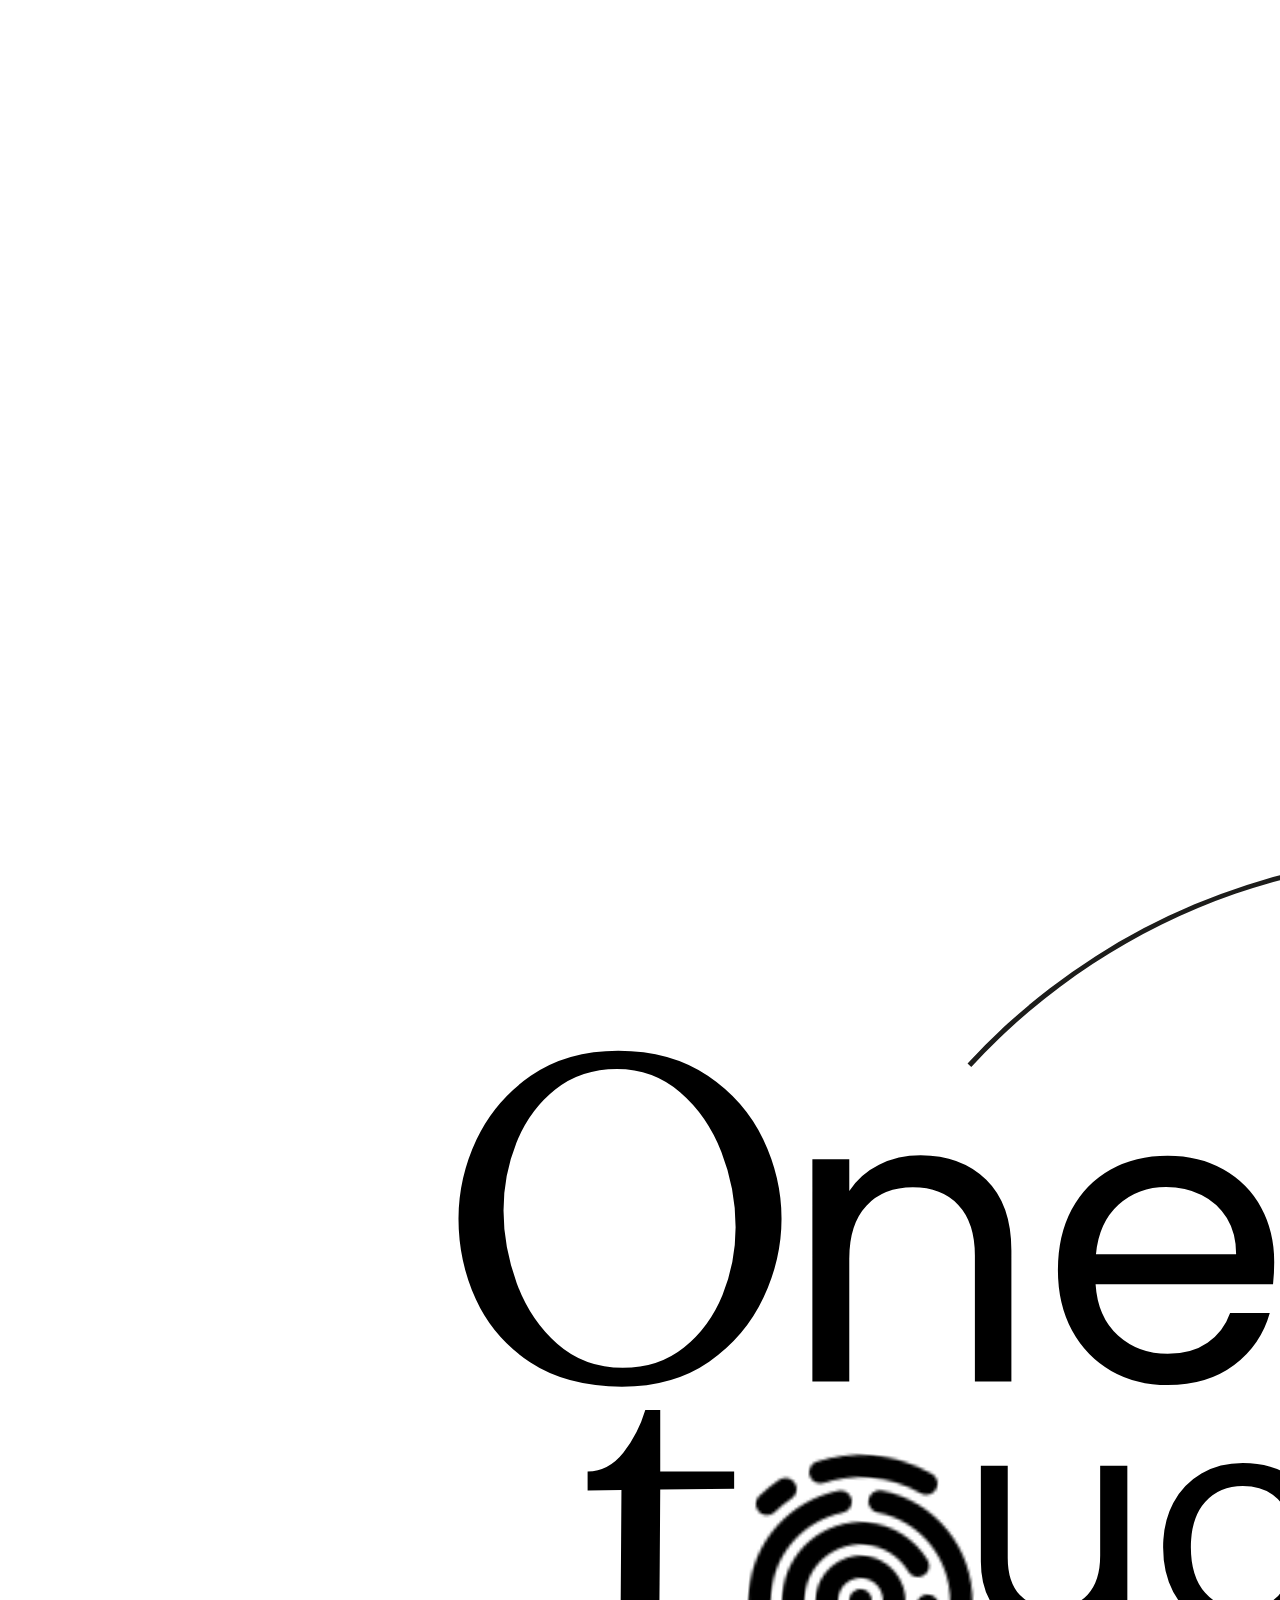
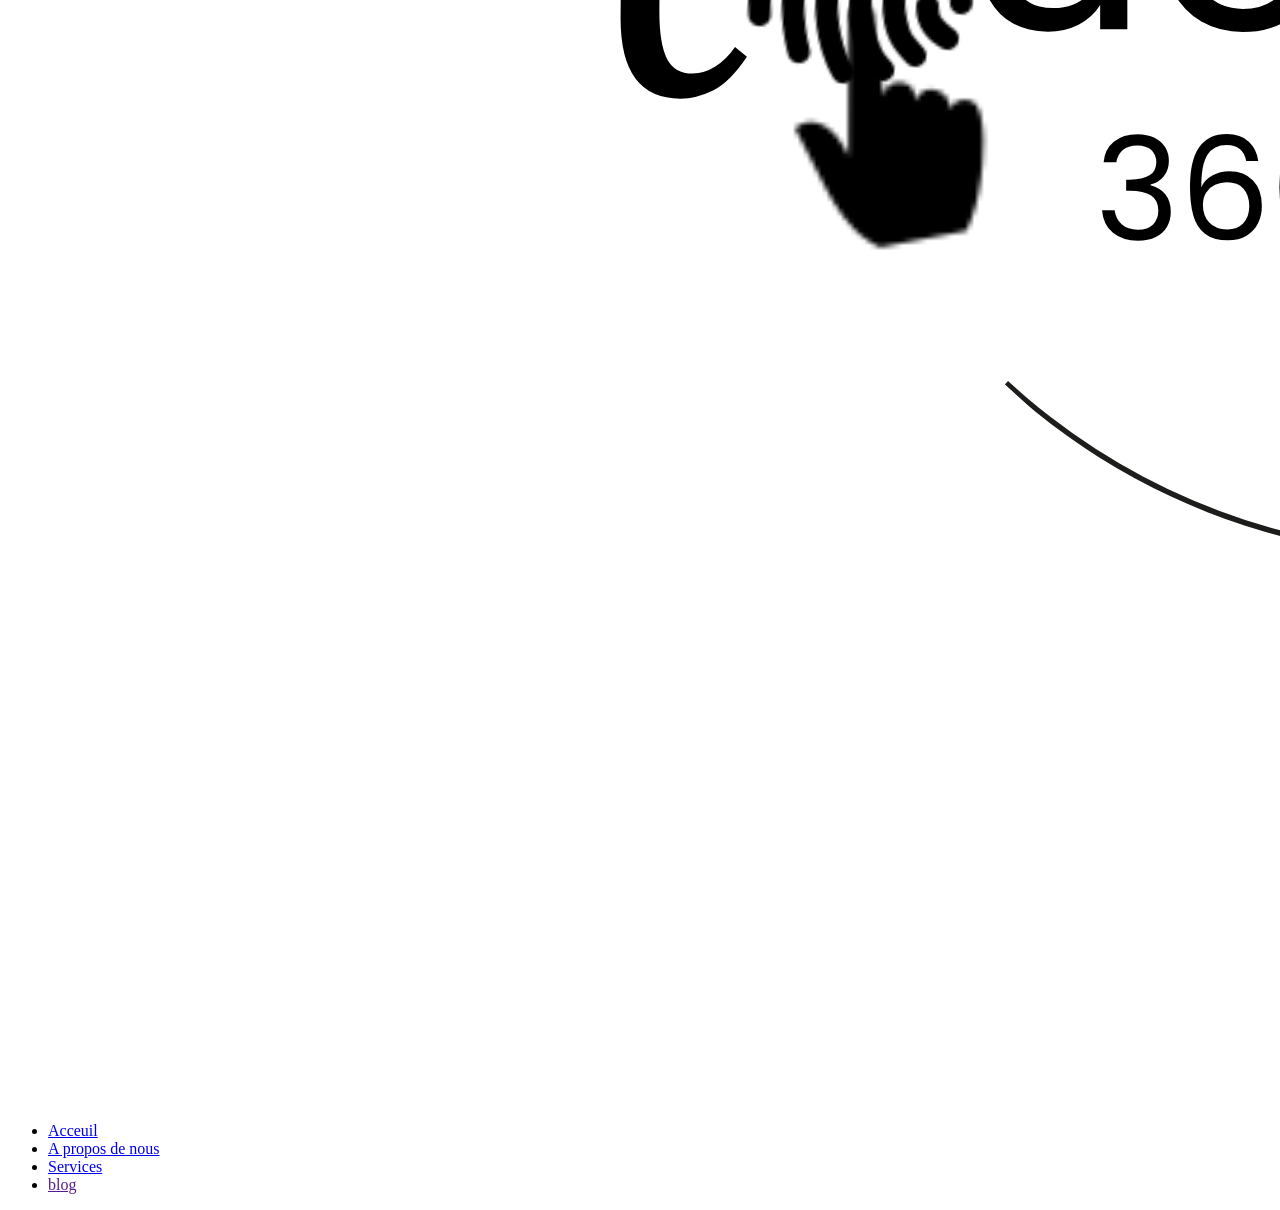
==== index.html @ 6ee5332b "Initialisation du projet" ====
<!DOCTYPE html>
<html lang="en">
<head>
    <meta charset="UTF-8">
    <meta name="viewport" content="width=device-width, initial-scale=1.0">
    <title>One Touche 360 <sup>o</sup></title>
</head>
<body>
    <Header>
        <!-- Logo du site -->
       <div class="logo__div">
            <img src="./images/logoBlack.png" alt="logo du site">
       </div>

       <!-- Liens rapide sur les sections de la même pages -->
        <ul class="lists_items">
             <li class="item">
                <a href="index.html">Acceuil</a>
            </li>
            <li class="item">
                <a href="#aboutUs">A propos de nous</a>
            </li>
            <li class="item">
                <a href="#services">Services</a>
            </li>
            <li class="item">
                <a href="">blog</a>
            </li>
        </ul>
    </Header>
    
</body>
</html>
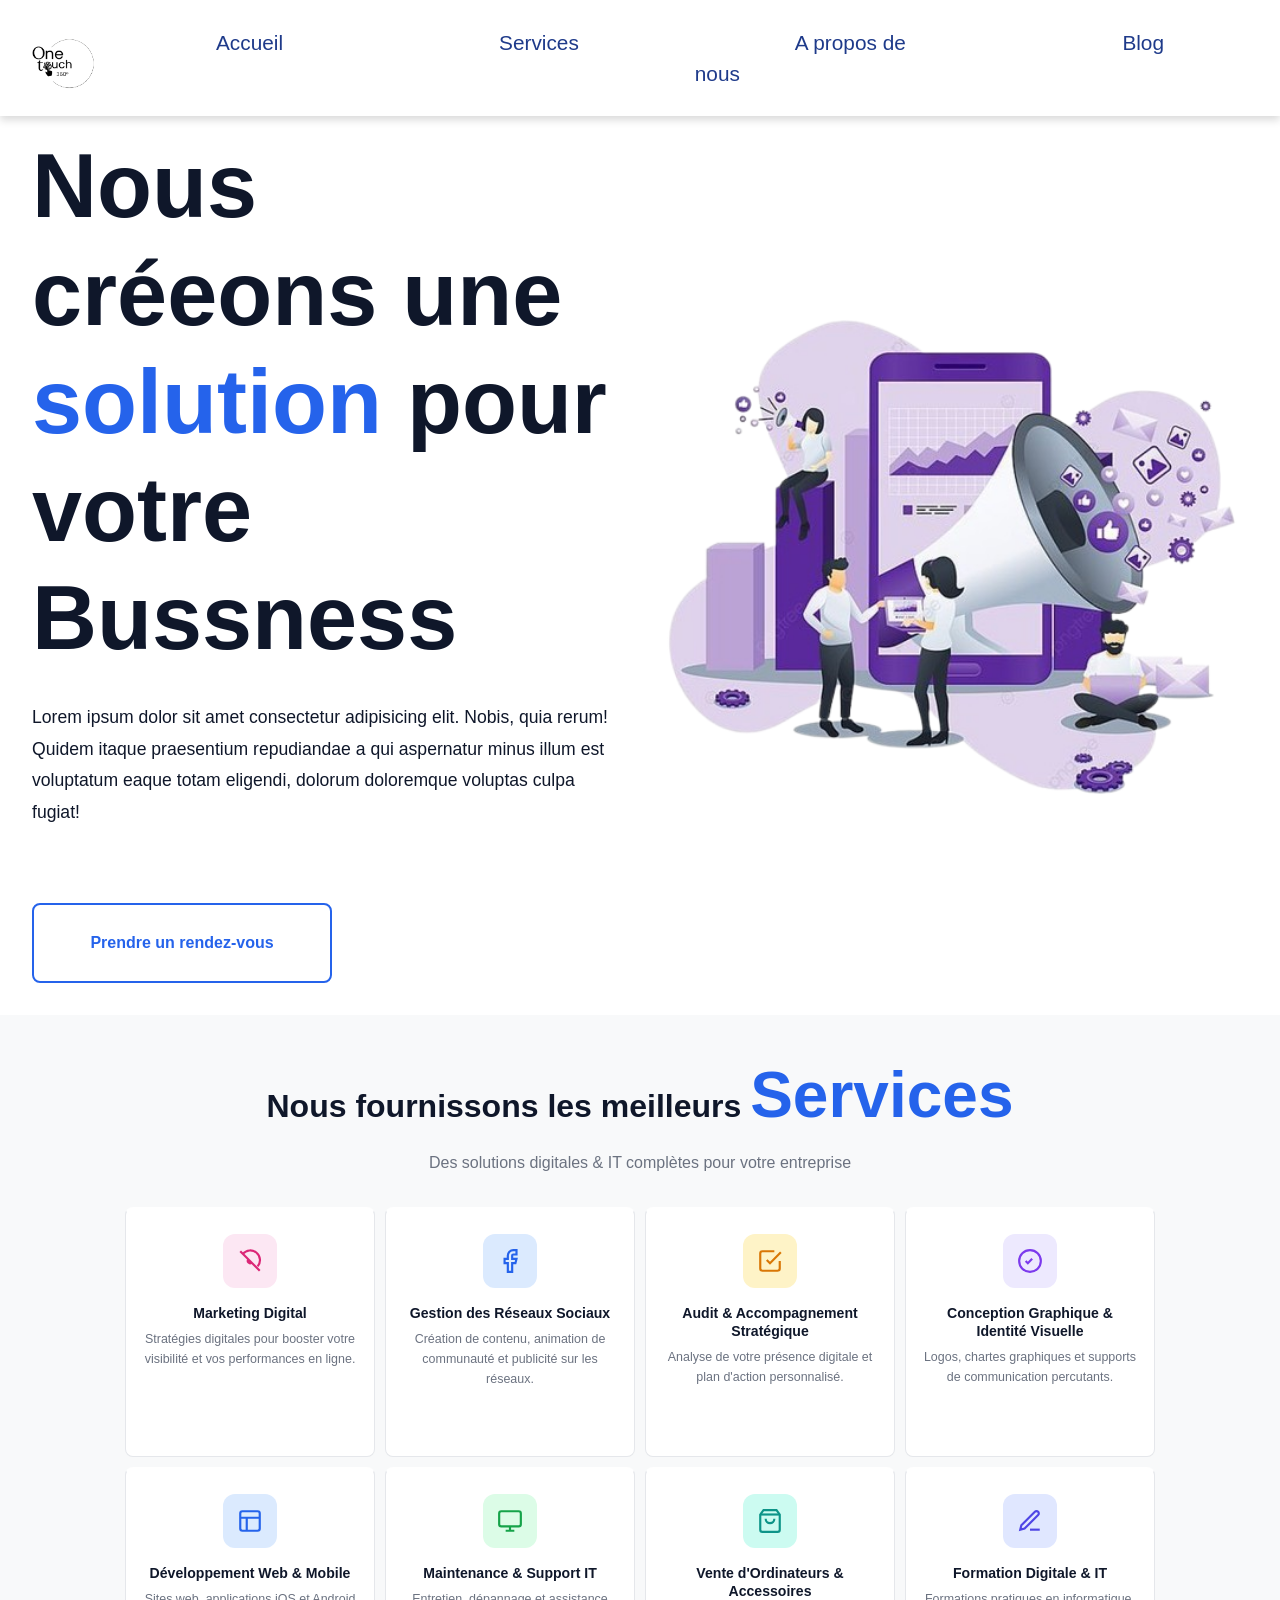
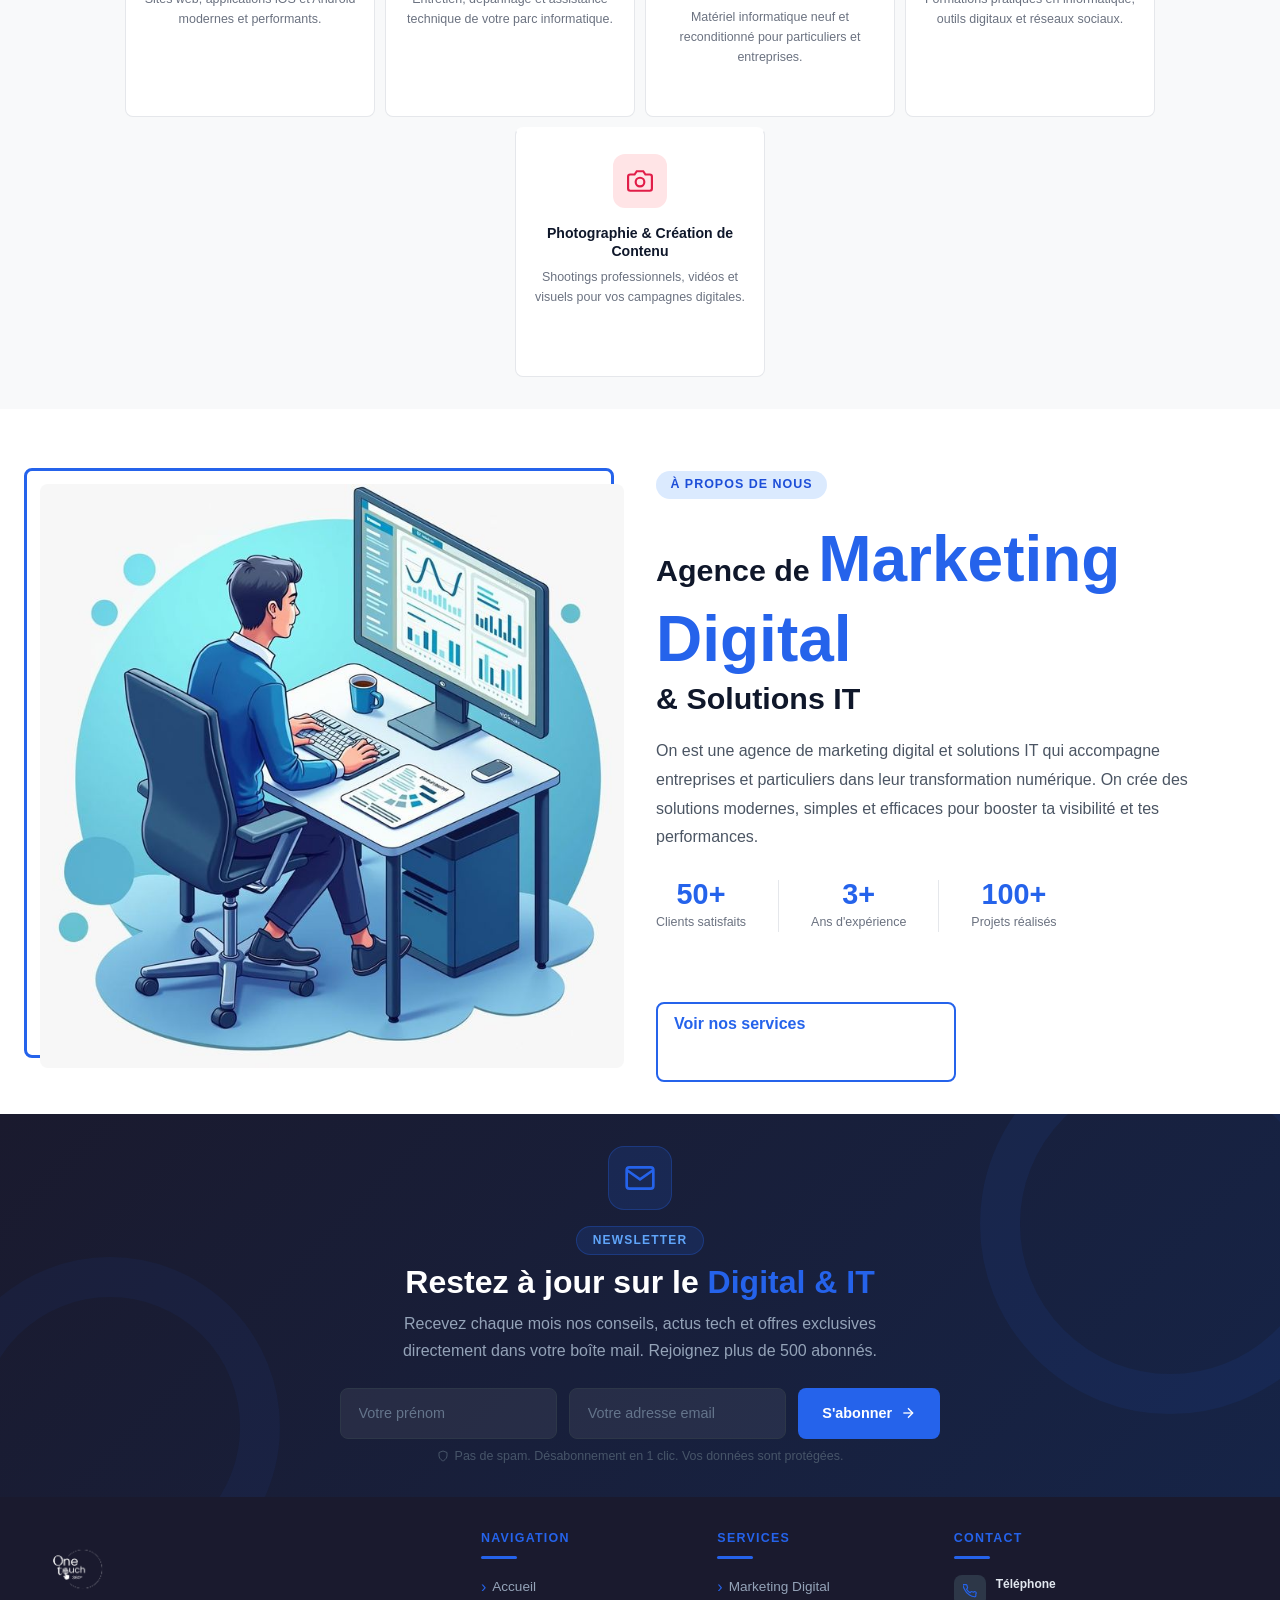
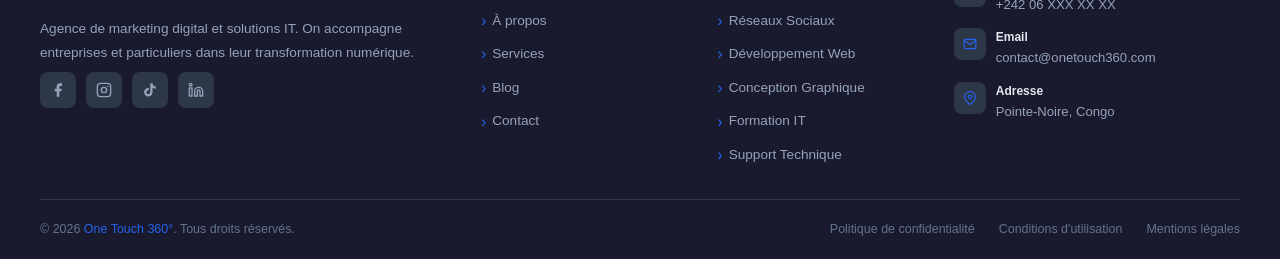
==== commit 2a06a35d: "ajout de nouvelle page" ====
--- a/index.html
+++ b/index.html
@@ -4,30 +4,369 @@
     <meta charset="UTF-8">
     <meta name="viewport" content="width=device-width, initial-scale=1.0">
     <title>One Touche 360 <sup>o</sup></title>
+    <!-- Favicon — logo sur l'onglet -->
+    <link rel="icon" type="image/png" href="./images/logoWhite.png">
+    <!-- Lien vers le CSS -->
+    <link rel="stylesheet" href="./css/styles.css">
 </head>
 <body>
-    <Header>
-        <!-- Logo du site -->
-       <div class="logo__div">
+    <!-- HEADER -->
+    <header class="header">
+        <!-- Logo -->
+        <div class="logo__div">
             <img src="./images/logoBlack.png" alt="logo du site">
-       </div>
-
-       <!-- Liens rapide sur les sections de la même pages -->
-        <ul class="lists_items">
-             <li class="item">
-                <a href="index.html">Acceuil</a>
-            </li>
-            <li class="item">
-                <a href="#aboutUs">A propos de nous</a>
-            </li>
-            <li class="item">
-                <a href="#services">Services</a>
-            </li>
-            <li class="item">
-                <a href="">blog</a>
-            </li>
+        </div>
+
+        <!-- Menu -->
+        <nav class="nav">
+            <ul class="lists_items">
+            <li class="item"><a href="./index.html" class="active">Accueil</a></li>
+            <li class="item"><a href="#services">Services</a></li>
+             <li class="item"><a href="#aboutUs">A propos de nous</a></li>
+            <li class="item"><a href="./pages/blog.html">Blog</a></li>
+            </ul>
+        </nav>
+
+        <!-- Burger -->
+        <div class="burger" id="burger">
+            <span></span>
+            <span></span>
+            <span></span>
+        </div>
+    </header>
+    <!-- MAIN -->
+    <main>
+        <!-- BANIERE SECTION -->
+        <section class="banier" id="index">
+            <div class="first_section">
+                <!-- left div -->
+                 <div class="left__div__text">
+                    <H1 class="title">Nous créeons une <span class="color">solution</span>
+                        pour votre Bussness
+                    </H1>
+                    <p class="first_para">
+                        Lorem ipsum dolor sit amet consectetur adipisicing elit. Nobis, quia rerum! Quidem itaque praesentium repudiandae a qui aspernatur minus illum est voluptatum eaque totam eligendi, dolorum doloremque voluptas culpa fugiat!
+                    </p>
+
+                    <!-- CTA -->
+                     <button class="ctaBtn">
+                        Prendre un rendez-vous
+                     </button>
+                 </div>
+            </div>
+            <!-- Right div -->
+             <div class="right__div">
+                <img src="./images/5-removebg-preview.png" alt="">
+             </div>
+        </section>
+
+        <!-- SERVICES SECTION -->
+         <section class="services_section" id="services">
+            <h2 class="services__title">Nous fournissons les meilleurs <span class="color">Services</span></h2>
+            <p class="services__subtitle">Des solutions digitales & IT complètes pour votre entreprise</p>
+
+            <div class="services">
+                <div class="grid__services">
+                    <div class="service__card">
+                        <div class="service__icon icon--pink">
+                            <svg width="26" height="26" viewBox="0 0 24 24" fill="none" stroke="#db2777" stroke-width="2"><path d="M3 3l18 18M10.5 10.677a2 2 0 002.823 2.823M19.07 17A8 8 0 105.42 5.42"/></svg>
+                        </div>
+                        <h3>Marketing Digital</h3>
+                        <p>Stratégies digitales pour booster votre visibilité et vos performances en ligne.</p>
+                    </div>
+
+                    <div class="service__card">
+                        <div class="service__icon icon--blue">
+                            <svg width="26" height="26" viewBox="0 0 24 24" fill="none" stroke="#2563eb" stroke-width="2"><path d="M18 2h-3a5 5 0 00-5 5v3H7v4h3v8h4v-8h3l1-4h-4V7a1 1 0 011-1h3z"/></svg>
+                        </div>
+                        <h3>Gestion des Réseaux Sociaux</h3>
+                        <p>Création de contenu, animation de communauté et publicité sur les réseaux.</p>
+                    </div>
+
+                    <div class="service__card">
+                        <div class="service__icon icon--amber">
+                            <svg width="26" height="26" viewBox="0 0 24 24" fill="none" stroke="#d97706" stroke-width="2"><path d="M9 11l3 3L22 4"/><path d="M21 12v7a2 2 0 01-2 2H5a2 2 0 01-2-2V5a2 2 0 012-2h11"/></svg>
+                        </div>
+                        <h3>Audit & Accompagnement Stratégique</h3>
+                        <p>Analyse de votre présence digitale et plan d'action personnalisé.</p>
+                    </div>
+
+                    <div class="service__card">
+                        <div class="service__icon icon--purple">
+                            <svg width="26" height="26" viewBox="0 0 24 24" fill="none" stroke="#7c3aed" stroke-width="2"><circle cx="12" cy="12" r="10"/><path d="M8 12l2 2 4-4"/></svg>
+                        </div>
+                        <h3>Conception Graphique & Identité Visuelle</h3>
+                        <p>Logos, chartes graphiques et supports de communication percutants.</p>
+                    </div>
+
+                    <div class="service__card">
+                        <div class="service__icon icon--blue">
+                            <svg width="26" height="26" viewBox="0 0 24 24" fill="none" stroke="#2563eb" stroke-width="2"><rect x="3" y="3" width="18" height="18" rx="2"/><path d="M3 9h18M9 21V9"/></svg>
+                        </div>
+                        <h3>Développement Web & Mobile</h3>
+                        <p>Sites web, applications iOS et Android modernes et performants.</p>
+                    </div>
+
+                    <div class="service__card">
+                        <div class="service__icon icon--green">
+                            <svg width="26" height="26" viewBox="0 0 24 24" fill="none" stroke="#16a34a" stroke-width="2"><rect x="2" y="3" width="20" height="14" rx="2"/><path d="M8 21h8M12 17v4"/></svg>
+                        </div>
+                        <h3>Maintenance & Support IT</h3>
+                        <p>Entretien, dépannage et assistance technique de votre parc informatique.</p>
+                    </div>
+
+                    <div class="service__card">
+                        <div class="service__icon icon--teal">
+                            <svg width="26" height="26" viewBox="0 0 24 24" fill="none" stroke="#0d9488" stroke-width="2"><path d="M6 2L3 6v14a2 2 0 002 2h14a2 2 0 002-2V6l-3-4z"/><line x1="3" y1="6" x2="21" y2="6"/><path d="M16 10a4 4 0 01-8 0"/></svg>
+                        </div>
+                        <h3>Vente d'Ordinateurs & Accessoires</h3>
+                        <p>Matériel informatique neuf et reconditionné pour particuliers et entreprises.</p>
+                    </div>
+
+                    <div class="service__card">
+                        <div class="service__icon icon--indigo">
+                            <svg width="26" height="26" viewBox="0 0 24 24" fill="none" stroke="#4f46e5" stroke-width="2"><path d="M12 20h9"/><path d="M16.5 3.5a2.121 2.121 0 013 3L7 19l-4 1 1-4L16.5 3.5z"/></svg>
+                        </div>
+                        <h3>Formation Digitale & IT</h3>
+                        <p>Formations pratiques en informatique, outils digitaux et réseaux sociaux.</p>
+                    </div>
+
+                    <div class="service__card">
+                        <div class="service__icon icon--coral">
+                            <svg width="26" height="26" viewBox="0 0 24 24" fill="none" stroke="#e11d48" stroke-width="2"><path d="M23 19a2 2 0 01-2 2H3a2 2 0 01-2-2V8a2 2 0 012-2h4l2-3h6l2 3h4a2 2 0 012 2z"/><circle cx="12" cy="13" r="4"/></svg>
+                        </div>
+                        <h3>Photographie & Création de Contenu</h3>
+                        <p>Shootings professionnels, vidéos et visuels pour vos campagnes digitales.</p>
+                    </div>
+                </div>
+            </div>
+        
+        </section>
+        
+         <!-- ABOUT SECTION -->
+        <section class="about_section" id="aboutUs">
+            <div class="about__container">
+
+                <!-- Colonne gauche : image -->
+                <div class="about__image">
+                    <img src="./images/4.jpeg" alt="À propos de One Touch 360">
+                </div>
+
+                <!-- Colonne droite : texte -->
+                <div class="about__content">
+
+                    <span class="about__badge">À propos de nous</span>
+
+                    <h2 class="about__title">
+                        Agence de <span class="color">Marketing Digital</span><br> & Solutions IT
+                    </h2>
+
+                    <p class="about__text">
+                        On est une agence de marketing digital et solutions IT qui accompagne 
+                        entreprises et particuliers dans leur transformation numérique. On crée 
+                        des solutions modernes, simples et efficaces pour booster ta visibilité 
+                        et tes performances.
+                    </p>
+
+                    <!-- Stats rapides -->
+                    <div class="about__stats">
+                        <div class="about__stat">
+                        <span class="stat__number">50+</span>
+                        <span class="stat__label">Clients satisfaits</span>
+                        </div>
+                        <div class="about__stat">
+                        <span class="stat__number">3+</span>
+                        <span class="stat__label">Ans d'expérience</span>
+                        </div>
+                        <div class="about__stat">
+                        <span class="stat__number">100+</span>
+                        <span class="stat__label">Projets réalisés</span>
+                        </div>
+                    </div>
+
+                    <a href="#services" class="ctaBtn about__cta">Voir nos services</a>
+
+                </div>
+            </div>
+        </section>
+
+        <!-- NEWSLETTER SECTION -->
+        <section class="newsletter_section" id="newsletter">
+        <div class="newsletter__container">
+
+            <!-- Icône décorative -->
+            <div class="newsletter__icon">
+            <svg width="32" height="32" viewBox="0 0 24 24" fill="none" stroke="currentColor" stroke-width="2">
+                <path d="M4 4h16c1.1 0 2 .9 2 2v12c0 1.1-.9 2-2 2H4c-1.1 0-2-.9-2-2V6c0-1.1.9-2 2-2z"/>
+                <polyline points="22,6 12,13 2,6"/>
+            </svg>
+            </div>
+
+            <!-- Texte -->
+            <div class="newsletter__content">
+            <span class="newsletter__badge">Newsletter</span>
+            <h2 class="newsletter__title">
+                Restez à jour sur le <span>Digital & IT</span>
+            </h2>
+            <p class="newsletter__text">
+                Recevez chaque mois nos conseils, actus tech et offres exclusives 
+                directement dans votre boîte mail. Rejoignez plus de 500 abonnés.
+            </p>
+            </div>
+
+            <!-- Formulaire -->
+            <form class="newsletter__form" id="newsletterForm">
+            <div class="newsletter__fields">
+                <input 
+                type="text" 
+                class="newsletter__input" 
+                placeholder="Votre prénom"
+                id="nlName"
+                required
+                >
+                <input 
+                type="email" 
+                class="newsletter__input" 
+                placeholder="Votre adresse email"
+                id="nlEmail"
+                required
+                >
+                <button type="submit" class="newsletter__btn">
+                S'abonner
+                <svg width="16" height="16" viewBox="0 0 24 24" fill="none" stroke="currentColor" stroke-width="2">
+                    <line x1="5" y1="12" x2="19" y2="12"/>
+                    <polyline points="12 5 19 12 12 19"/>
+                </svg>
+                </button>
+            </div>
+            <p class="newsletter__privacy">
+                <svg width="12" height="12" viewBox="0 0 24 24" fill="none" stroke="currentColor" stroke-width="2">
+                <path d="M12 22s8-4 8-10V5l-8-3-8 3v7c0 6 8 10 8 10z"/>
+                </svg>
+                Pas de spam. Désabonnement en 1 clic. Vos données sont protégées.
+            </p>
+
+            <!-- Message de succès (caché par défaut) -->
+            <div class="newsletter__success" id="nlSuccess">
+                <svg width="20" height="20" viewBox="0 0 24 24" fill="none" stroke="currentColor" stroke-width="2">
+                <path d="M22 11.08V12a10 10 0 11-5.93-9.14"/>
+                <polyline points="22 4 12 14.01 9 11.01"/>
+                </svg>
+                Merci ! Vous êtes bien inscrit(e) à notre newsletter.
+            </div>
+            </form>
+
+        </div>
+        </section>
+                
+    </main>
+
+    <!-- FOOTER -->
+     <!-- FOOTER -->
+    <footer class="footer">
+    <div class="footer__grid">
+
+        <!-- Colonne 1 : Marque -->
+        <div class="footer__brand">
+        <div class="footer__logo">
+            <img src="./images/logoWhite.png" alt="One Touch 360" class="footer__logo-img">
+        </div>
+        <p class="footer__desc">
+            Agence de marketing digital et solutions IT. On accompagne entreprises 
+            et particuliers dans leur transformation numérique.
+        </p>
+        <div class="footer__socials">
+            <a href="#" class="footer__social" aria-label="Facebook">
+            <svg width="16" height="16" viewBox="0 0 24 24" fill="currentColor"><path d="M18 2h-3a5 5 0 00-5 5v3H7v4h3v8h4v-8h3l1-4h-4V7a1 1 0 011-1h3z"/></svg>
+            </a>
+            <a href="#" class="footer__social" aria-label="Instagram">
+            <svg width="16" height="16" viewBox="0 0 24 24" fill="none" stroke="currentColor" stroke-width="2"><rect x="2" y="2" width="20" height="20" rx="5"/><circle cx="12" cy="12" r="4"/><circle cx="17.5" cy="6.5" r="1" fill="currentColor" stroke="none"/></svg>
+            </a>
+            <a href="#" class="footer__social" aria-label="TikTok">
+            <svg width="16" height="16" viewBox="0 0 24 24" fill="currentColor"><path d="M19.59 6.69a4.83 4.83 0 01-3.77-4.25V2h-3.45v13.67a2.89 2.89 0 01-2.88 2.5 2.89 2.89 0 01-2.89-2.89 2.89 2.89 0 012.89-2.89c.28 0 .54.04.79.1V9.01a6.34 6.34 0 00-.79-.05 6.34 6.34 0 000 12.68 6.34 6.34 0 006.33-6.34V8.69a8.27 8.27 0 004.84 1.56V6.82a4.85 4.85 0 01-1.07-.13z"/></svg>
+            </a>
+            <a href="#" class="footer__social" aria-label="LinkedIn">
+            <svg width="16" height="16" viewBox="0 0 24 24" fill="none" stroke="currentColor" stroke-width="2"><path d="M16 8a6 6 0 016 6v7h-4v-7a2 2 0 00-2-2 2 2 0 00-2 2v7h-4v-7a6 6 0 016-6z"/><rect x="2" y="9" width="4" height="12"/><circle cx="4" cy="4" r="2"/></svg>
+            </a>
+        </div>
+        </div>
+
+        <!-- Colonne 2 : Navigation -->
+        <div class="footer__col">
+        <h4 class="footer__col-title">Navigation</h4>
+        <div class="footer__divider"></div>
+        <ul class="footer__links">
+            <li><a href="#index">Accueil</a></li>
+            <li><a href="#aboutUs">À propos</a></li>
+            <li><a href="#services">Services</a></li>
+            <li><a href="#blog">Blog</a></li>
+            <li><a href="#contact">Contact</a></li>
         </ul>
-    </Header>
-    
+        </div>
+
+        <!-- Colonne 3 : Services -->
+        <div class="footer__col">
+        <h4 class="footer__col-title">Services</h4>
+        <div class="footer__divider"></div>
+        <ul class="footer__links">
+            <li><a href="#services">Marketing Digital</a></li>
+            <li><a href="#services">Réseaux Sociaux</a></li>
+            <li><a href="#services">Développement Web</a></li>
+            <li><a href="#services">Conception Graphique</a></li>
+            <li><a href="#services">Formation IT</a></li>
+            <li><a href="#services">Support Technique</a></li>
+        </ul>
+        </div>
+
+        <!-- Colonne 4 : Contact -->
+        <div class="footer__col">
+        <h4 class="footer__col-title">Contact</h4>
+        <div class="footer__divider"></div>
+
+        <div class="footer__contact-item">
+            <div class="footer__contact-icon">
+            <svg width="14" height="14" viewBox="0 0 24 24" fill="none" stroke="currentColor" stroke-width="2"><path d="M22 16.92v3a2 2 0 01-2.18 2 19.79 19.79 0 01-8.63-3.07A19.5 19.5 0 013.07 9.81a19.79 19.79 0 01-3.07-8.63A2 2 0 012 .99h3a2 2 0 012 1.72c.127.96.361 1.903.7 2.81a2 2 0 01-.45 2.11L6.09 8.91a16 16 0 006 6l1.27-1.27a2 2 0 012.11-.45c.907.339 1.85.573 2.81.7A2 2 0 0122 16.92z"/></svg>
+            </div>
+            <div class="footer__contact-text">
+            <strong>Téléphone</strong>
+            +242 06 XXX XX XX
+            </div>
+        </div>
+
+        <div class="footer__contact-item">
+            <div class="footer__contact-icon">
+            <svg width="14" height="14" viewBox="0 0 24 24" fill="none" stroke="currentColor" stroke-width="2"><path d="M4 4h16c1.1 0 2 .9 2 2v12c0 1.1-.9 2-2 2H4c-1.1 0-2-.9-2-2V6c0-1.1.9-2 2-2z"/><polyline points="22,6 12,13 2,6"/></svg>
+            </div>
+            <div class="footer__contact-text">
+            <strong>Email</strong>
+            contact@onetouch360.com
+            </div>
+        </div>
+
+        <div class="footer__contact-item">
+            <div class="footer__contact-icon">
+            <svg width="14" height="14" viewBox="0 0 24 24" fill="none" stroke="currentColor" stroke-width="2"><path d="M21 10c0 7-9 13-9 13s-9-6-9-13a9 9 0 0118 0z"/><circle cx="12" cy="10" r="3"/></svg>
+            </div>
+            <div class="footer__contact-text">
+            <strong>Adresse</strong>
+            Pointe-Noire, Congo
+            </div>
+        </div>
+        </div>
+
+    </div>
+
+    <!-- Barre de bas de page -->
+    <div class="footer__bottom">
+        <p class="footer__copy">© 2026 <span>One Touch 360°</span>. Tous droits réservés.</p>
+        <div class="footer__legal-links">
+        <a href="#">Politique de confidentialité</a>
+        <a href="#">Conditions d'utilisation</a>
+        <a href="#">Mentions légales</a>
+        </div>
+    </div>
+
+    </footer>
+    <script src="./js/main.js"></script>
 </body>
 </html>
--- a/css/styles.css
+++ b/css/styles.css
@@ -0,0 +1,950 @@
+
+/* Import de tous les styles pour les utilisées */
+@import url('variables.css');
+@import url('reset.css');
+@import url('Components/button.css');
+@import url('Components/liens.css');
+@import url('Components/footer.css');
+
+
+.header {
+  position: fixed;
+  top: 0;
+  left: 0;
+  width: 100%;
+  background-color: var(--color-white); /* noir soft */
+  display: flex;
+  justify-content: space-between;
+  align-items: center;
+  padding: var(--spacing-sm) var(--spacing-md);
+  z-index: 1000;
+  box-shadow: var(--shadow-md); 
+}
+
+.logo__div img {
+  width: 100px;  
+  height: 100px;
+}
+
+/* Navbar centrée sur desktop */
+.nav {
+  flex: 1; /* je recupere l’espace disponible après le logo*/
+  display: flex;
+  justify-content: center; /* cje le entre horizontalement */
+}
+
+.nav .lists_items {
+  display: flex;
+  gap: var(--spacing-md);
+  list-style: none;
+}
+
+.nav .lists_items a {
+  color: var(--color-primary-dark);
+  font-size: 1.3rem;
+  text-decoration: none;
+  transition: color 0.3s ease;
+  margin: 100px;
+}
+
+.nav .lists_items a:hover {
+  color: var(--color-primary-dark); /* bleu foncé */
+}
+
+.nav .lists_items a.active {
+  color: var(--color-primary); /* bleu principal */
+  font-weight: bold;
+  position: relative;
+}
+
+.nav .lists_items a.active::after {
+  content: '';
+  position: absolute;
+  left: 0;
+  bottom: -4px;
+  width: 100%;
+  height: 2px;
+  background-color: var(--color-primary);
+}
+
+
+/* Burger menu */
+.burger {
+  display: none;
+  flex-direction: column;
+  cursor: pointer;
+  gap: 5px;
+}
+
+.burger span {
+  width: 25px;
+  height: 3px;
+  background: var(--color-primary-dark);
+  transition: 0.3s;
+}
+
+/* Section bannière */
+.banier {
+  display: flex;
+  justify-content: center;
+  align-items: center;
+  gap: var(--spacing-xl);
+  padding: calc(var(--spacing-xl) + 100px) var(--spacing-xl) var(--spacing-xl);
+  background-color: var(--color-white);
+  min-height: 100vh;
+}
+
+.first_section, section {
+  flex: 1;
+  display: flex;
+  justify-content: center;
+  align-items: flex-start;
+}
+
+.left__div__text {
+  max-width: 780px;
+  width: 100%;
+}
+.left__div__text span{
+    font-size: 90px;
+}
+ .color {
+    color: var(--color-primary);
+    font-size: 4rem;
+}
+
+.title {
+  font-family: var(--font-heading);
+  font-size: 90px;
+  font-weight: bold;
+  color: var(--color-text);
+  margin-bottom: var(--spacing-md);
+  line-height: 1.2;
+}
+
+.first_para {
+  font-size: 1.1rem;
+  line-height: 1.8;
+  color: var(--color-text);
+  margin-bottom: var(--spacing-lg);
+  margin-top: 30px;
+}
+
+/* Partie droite */
+.right__div {
+  flex: 1;
+  display: flex;
+  justify-content: center;
+  align-items: center;
+}
+
+.right__div img {
+  max-width: 100%;
+  width: 800px;
+  height: 100%;
+  /* border-radius: var(--radius-md);
+  box-shadow: var(--shadow-md); */
+}
+
+/* Bouton CTA — fix du z-index */
+.ctaBtn {
+  width: 300px;
+  height: 80px;
+  position: relative;
+  display: inline-block;
+  padding: var(--spacing-sm) var(--spacing-md);
+  margin-top: 50px;
+  font-size: 1rem;
+  font-weight: bold;
+  color: var(--color-primary);
+  background-color: var(--color-white);
+  border: 2px solid var(--color-primary);
+  border-radius: var(--radius-md);
+  cursor: pointer;
+  overflow: hidden;
+  transition: color 0.3s ease;
+  z-index: 0; /* ← important : crée un stacking context */
+}
+
+.ctaBtn::before {
+  content: '';
+  position: absolute;
+  top: 0;
+  left: 0;
+  width: 0;
+  height: 100%;
+  background-color: var(--color-primary);
+  z-index: -1; /* reste derrière le texte, mais dans le bouton */
+  transition: width 0.4s ease;
+}
+
+.ctaBtn:hover {
+  color: var(--color-white);
+}
+
+.ctaBtn:hover::before {
+  width: 100%;
+}
+
+/* ===== SERVICES SECTION ===== */
+.services_section {
+  padding: var(--spacing-xl) var(--spacing-xl);
+  background-color: #f8f9fa;
+  display: flex;
+  align-items: center;
+  justify-content: center;
+  flex-direction: column;
+}
+
+/* En-tête centré */
+.services__title {
+  font-family: var(--font-heading);
+  font-size: 2rem;
+  font-weight: bold;
+  color: var(--color-text);
+  margin-bottom: var(--spacing-sm);
+}
+
+.services__title span {
+  color: var(--color-primary);
+}
+
+.services__subtitle {
+  font-size: 1rem;
+  color: #6b7280;
+  margin-bottom: var(--spacing-xl);
+  max-width: 500px;
+  margin-left: auto;
+  margin-right: auto;
+}
+
+/* Wrapper intérieur (optionnel, garde juste la grille) */
+.services {
+  max-width: 1300px;
+  margin: 0 auto;
+}
+
+.service__card {
+    width: 250px;
+    height: 250px;
+}
+
+/* Grille : 5 colonnes desktop */
+.grid__services {
+    display: flex;
+    justify-content: center;
+    align-items: center;
+    flex-wrap: wrap;
+    gap: 10px;
+}
+
+/* Carte */
+.service__card {
+  background-color: var(--color-white);
+  border-radius: var(--radius-md, 10px);
+  border: 1px solid #e5e7eb;
+  border-top: 3px solid transparent;
+  padding: 1.5rem 1rem;
+  text-align: center;
+  transition: transform 0.25s ease, box-shadow 0.25s ease, border-top-color 0.25s ease;
+}
+
+.service__card:hover {
+  transform: translateY(-5px);
+  box-shadow: 0 8px 24px rgba(37, 99, 235, 0.10);
+  border-top-color: var(--color-primary);
+}
+
+/* Icône */
+.service__icon {
+  width: 54px;
+  height: 54px;
+  border-radius: 12px;
+  display: flex;
+  align-items: center;
+  justify-content: center;
+  margin: 0 auto 1rem;
+}
+
+.service__card h3 {
+  font-size: 0.88rem;
+  font-weight: 700;
+  color: var(--color-text);
+  margin-bottom: 0.5rem;
+  line-height: 1.3;
+}
+
+.service__card p {
+  font-size: 0.78rem;
+  color: #6b7280;
+  line-height: 1.6;
+  margin: 0;
+}
+
+/* Couleurs des icônes */
+.icon--blue   { background-color: #dbeafe; }
+.icon--purple { background-color: #ede9fe; }
+.icon--pink   { background-color: #fce7f3; }
+.icon--amber  { background-color: #fef3c7; }
+.icon--green  { background-color: #dcfce7; }
+.icon--teal   { background-color: #ccfbf1; }
+.icon--sky    { background-color: #e0f2fe; }
+.icon--indigo { background-color: #e0e7ff; }
+.icon--coral  { background-color: #ffe4e6; }
+.icon--lime   { background-color: #ecfccb; }
+
+
+/* ===== ABOUT SECTION ===== */
+.about_section {
+  padding: var(--spacing-xl) var(--spacing-xl);
+  background-color: var(--color-white);
+  margin-top: 30px;
+}
+
+.about__container {
+  display: flex;
+  align-items: center;
+  gap: var(--spacing-xl);
+  max-width: 1200px;
+  margin: 0 auto;
+}
+
+/* Image */
+.about__image {
+  flex: 1;
+  position: relative;
+}
+
+.about__image img {
+  width: 100%;
+  border-radius: var(--radius-md, 12px);
+  object-fit: cover;
+  display: block;
+}
+
+/* Carré décoratif derrière l'image */
+.about__image::before {
+  content: '';
+  position: absolute;
+  top: -16px;
+  left: -16px;
+  width: 100%;
+  height: 100%;
+  border: 3px solid var(--color-primary);
+  border-radius: var(--radius-md, 12px);
+  z-index: 0;
+}
+
+.about__image img {
+  position: relative;
+  z-index: 1;
+}
+
+/* Contenu texte */
+.about__content {
+  flex: 1;
+  display: flex;
+  flex-direction: column;
+  gap: 1.25rem;
+}
+
+/* Badge */
+.about__badge {
+  display: inline-block;
+  background-color: #dbeafe;
+  color: #1d4ed8;
+  font-size: 0.78rem;
+  font-weight: 700;
+  text-transform: uppercase;
+  letter-spacing: 0.08em;
+  padding: 0.3rem 0.9rem;
+  border-radius: 999px;
+  width: fit-content;
+}
+
+/* Titre */
+.about__title {
+  font-family: var(--font-heading);
+  font-size: 1.9rem;
+  font-weight: 800;
+  color: var(--color-text);
+  line-height: 1.25;
+  margin: 0;
+}
+
+.about__title span {
+  color: var(--color-primary);
+}
+
+/* Paragraphe */
+.about__text {
+  font-size: 1rem;
+  line-height: 1.8;
+  color: #4b5563;
+  margin: 0;
+}
+
+/* Stats */
+.about__stats {
+  display: flex;
+  gap: 2rem;
+  margin-top: 0.5rem;
+}
+
+.about__stat {
+  display: flex;
+  flex-direction: column;
+  align-items: center;
+  gap: 0.25rem;
+}
+
+.stat__number {
+  font-size: 1.8rem;
+  font-weight: 800;
+  color: var(--color-primary);
+  line-height: 1;
+}
+
+.stat__label {
+  font-size: 0.78rem;
+  color: #6b7280;
+  text-align: center;
+}
+
+/* Séparateur vertical entre stats */
+.about__stat:not(:last-child) {
+  padding-right: 2rem;
+  border-right: 1px solid #e5e7eb;
+}
+
+/* ===== NEWSLETTER SECTION ===== */
+.newsletter_section {
+  background: linear-gradient(135deg, #1a1a2e 0%, #162447 100%);
+  padding: var(--spacing-xl) var(--spacing-xl);
+  position: relative;
+  overflow: hidden;
+}
+
+/* Cercles décoratifs en arrière-plan */
+.newsletter_section::before {
+  content: '';
+  position: absolute;
+  top: -80px;
+  right: -80px;
+  width: 300px;
+  height: 300px;
+  border-radius: 50%;
+  border: 40px solid rgba(37, 99, 235, 0.08);
+}
+
+.newsletter_section::after {
+  content: '';
+  position: absolute;
+  bottom: -100px;
+  left: -60px;
+  width: 260px;
+  height: 260px;
+  border-radius: 50%;
+  border: 40px solid rgba(37, 99, 235, 0.06);
+}
+
+.newsletter__container {
+  max-width: 800px;
+  margin: 0 auto;
+  text-align: center;
+  position: relative;
+  z-index: 1;
+}
+
+/* Icône */
+.newsletter__icon {
+  width: 64px;
+  height: 64px;
+  background-color: rgba(37, 99, 235, 0.15);
+  border: 1px solid rgba(37, 99, 235, 0.3);
+  border-radius: 16px;
+  display: flex;
+  align-items: center;
+  justify-content: center;
+  margin: 0 auto var(--spacing-md);
+  color: var(--color-primary, #2563eb);
+}
+
+/* Badge */
+.newsletter__badge {
+  display: inline-block;
+  background-color: rgba(37, 99, 235, 0.15);
+  color: #60a5fa;
+  font-size: 0.75rem;
+  font-weight: 700;
+  text-transform: uppercase;
+  letter-spacing: 0.1em;
+  padding: 0.3rem 1rem;
+  border-radius: 999px;
+  border: 1px solid rgba(37, 99, 235, 0.3);
+  margin-bottom: var(--spacing-sm);
+  display: inline-block;
+}
+
+/* Titre */
+.newsletter__title {
+  font-family: var(--font-heading);
+  font-size: 2rem;
+  font-weight: 800;
+  color: #ffffff;
+  margin-bottom: var(--spacing-sm);
+  line-height: 1.2;
+}
+
+.newsletter__title span {
+  color: var(--color-primary, #2563eb);
+}
+
+/* Texte */
+.newsletter__text {
+  font-size: 1rem;
+  color: #94a3b8;
+  line-height: 1.7;
+  margin-bottom: var(--spacing-lg);
+  max-width: 520px;
+  margin-left: auto;
+  margin-right: auto;
+}
+
+/* Formulaire */
+.newsletter__form {
+  width: 100%;
+}
+
+.newsletter__fields {
+  display: flex;
+  gap: 0.75rem;
+  max-width: 640px;
+  margin: 0 auto var(--spacing-sm);
+}
+
+.newsletter__input {
+  flex: 1;
+  padding: 0.85rem 1.1rem;
+  border-radius: var(--radius-md, 8px);
+  border: 1px solid #2d3748;
+  background-color: #ffffff10;
+  color: #ffffff;
+  font-size: 0.9rem;
+  outline: none;
+  transition: border-color 0.2s ease, background-color 0.2s ease;
+}
+
+.newsletter__input::placeholder {
+  color: #64748b;
+}
+
+.newsletter__input:focus {
+  border-color: var(--color-primary, #2563eb);
+  background-color: #ffffff15;
+}
+
+/* Bouton */
+.newsletter__btn {
+  display: flex;
+  align-items: center;
+  gap: 8px;
+  padding: 0.85rem 1.5rem;
+  background-color: var(--color-primary, #2563eb);
+  color: #ffffff;
+  font-size: 0.9rem;
+  font-weight: 700;
+  border: none;
+  border-radius: var(--radius-md, 8px);
+  cursor: pointer;
+  white-space: nowrap;
+  transition: background-color 0.2s ease, transform 0.15s ease;
+}
+
+.newsletter__btn:hover {
+  background-color: #1d4ed8;
+  transform: translateY(-1px);
+}
+
+.newsletter__btn:active {
+  transform: translateY(0);
+}
+
+/* Mention confidentialité */
+.newsletter__privacy {
+  display: flex;
+  align-items: center;
+  justify-content: center;
+  gap: 6px;
+  font-size: 0.78rem;
+  color: #475569;
+  margin-top: var(--spacing-sm);
+}
+
+/* Message succès */
+.newsletter__success {
+  display: none;
+  align-items: center;
+  justify-content: center;
+  gap: 10px;
+  background-color: rgba(16, 185, 129, 0.1);
+  border: 1px solid rgba(16, 185, 129, 0.3);
+  color: #34d399;
+  padding: 1rem 1.5rem;
+  border-radius: var(--radius-md, 8px);
+  font-size: 0.95rem;
+  font-weight: 600;
+  max-width: 500px;
+  margin: 0 auto;
+}
+
+/* ===== RESPONSIVE ===== */
+@media (max-width: 768px) {
+  .newsletter_section {
+    padding: var(--spacing-xl) var(--spacing-md);
+  }
+
+  .newsletter__title {
+    font-size: 1.5rem;
+  }
+
+  .newsletter__fields {
+    flex-direction: column;
+  }
+
+  .newsletter__btn {
+    width: 100%;
+    justify-content: center;
+  }
+}
+
+/* Bouton CTA */
+.about__cta {
+  /* width: fit-content; */
+  text-decoration: none;
+}
+
+/* ===== FOOTER ===== */
+.footer {
+  background-color: #1a1a2e;
+  color: #e2e8f0;
+  padding: var(--spacing-xl) var(--spacing-xl) 0;
+}
+
+/* Grille 4 colonnes */
+.footer__grid {
+  display: grid;
+  grid-template-columns: 2fr 1fr 1fr 1.4fr;
+  gap: 2rem;
+  max-width: 1200px;
+  margin: 0 auto;
+  padding-bottom: var(--spacing-xl);
+  border-bottom: 1px solid #2d3748;
+}
+
+/* Colonne marque */
+.footer__logo-img {
+  width: 80px;
+  height: auto;
+  margin-bottom: var(--spacing-sm);
+}
+
+.footer__desc {
+  font-size: 0.85rem;
+  color: #94a3b8;
+  line-height: 1.7;
+  margin: var(--spacing-sm) 0;
+}
+
+/* Réseaux sociaux */
+.footer__socials {
+  display: flex;
+  gap: 10px;
+  margin-top: var(--spacing-sm);
+}
+
+.footer__social {
+  width: 36px;
+  height: 36px;
+  border-radius: 8px;
+  background-color: #2d3748;
+  display: flex;
+  align-items: center;
+  justify-content: center;
+  color: #94a3b8;
+  text-decoration: none;
+  transition: background-color 0.2s ease, color 0.2s ease;
+}
+
+.footer__social:hover {
+  background-color: var(--color-primary);
+  color: #ffffff;
+}
+
+/* Colonnes liens */
+.footer__col-title {
+  font-size: 0.78rem;
+  font-weight: 700;
+  text-transform: uppercase;
+  letter-spacing: 0.1em;
+  color: var(--color-primary);
+  margin-bottom: var(--spacing-sm);
+}
+
+.footer__divider {
+  width: 36px;
+  height: 3px;
+  background-color: var(--color-primary);
+  border-radius: 2px;
+  margin-bottom: var(--spacing-md);
+}
+
+.footer__links {
+  list-style: none;
+  padding: 0;
+  margin: 0;
+  display: flex;
+  flex-direction: column;
+  gap: 0.6rem;
+}
+
+.footer__links li a {
+  color: #94a3b8;
+  text-decoration: none;
+  font-size: 0.85rem;
+  display: flex;
+  align-items: center;
+  gap: 6px;
+  transition: color 0.2s ease;
+}
+
+.footer__links li a::before {
+  content: '›';
+  color: var(--color-primary);
+  font-size: 1rem;
+}
+
+.footer__links li a:hover {
+  color: #ffffff;
+}
+
+/* Contact */
+.footer__contact-item {
+  display: flex;
+  align-items: flex-start;
+  gap: 10px;
+  margin-bottom: 0.85rem;
+}
+
+.footer__contact-icon {
+  width: 32px;
+  height: 32px;
+  border-radius: 8px;
+  background-color: #2d3748;
+  display: flex;
+  align-items: center;
+  justify-content: center;
+  flex-shrink: 0;
+  color: var(--color-primary);
+}
+
+.footer__contact-text {
+  font-size: 0.82rem;
+  color: #94a3b8;
+  line-height: 1.5;
+}
+
+.footer__contact-text strong {
+  display: block;
+  font-size: 0.75rem;
+  color: #e2e8f0;
+  font-weight: 600;
+  margin-bottom: 2px;
+}
+
+/* Barre du bas */
+.footer__bottom {
+  max-width: 1200px;
+  margin: 0 auto;
+  padding: 1.25rem 0;
+  display: flex;
+  justify-content: space-between;
+  align-items: center;
+  flex-wrap: wrap;
+  gap: 0.5rem;
+}
+
+.footer__copy {
+  font-size: 0.78rem;
+  color: #64748b;
+  margin: 0;
+}
+
+.footer__copy span {
+  color: var(--color-primary);
+}
+
+.footer__legal-links {
+  display: flex;
+  gap: 1.5rem;
+}
+
+.footer__legal-links a {
+  font-size: 0.78rem;
+  color: #64748b;
+  text-decoration: none;
+  transition: color 0.2s ease;
+}
+
+.footer__legal-links a:hover {
+  color: #ffffff;
+}
+
+/* ===== RESPONSIVE FOOTER ===== */
+@media (max-width: 1024px) {
+  .footer__grid {
+    grid-template-columns: 1fr 1fr;
+    gap: 2rem;
+  }
+
+  .footer__brand {
+    grid-column: 1 / -1;
+  }
+}
+
+@media (max-width: 768px) {
+  .footer {
+    padding: var(--spacing-xl) var(--spacing-md) 0;
+  }
+
+  .footer__grid {
+    grid-template-columns: 1fr;
+  }
+
+  .footer__brand {
+    grid-column: auto;
+  }
+
+  .footer__bottom {
+    flex-direction: column;
+    align-items: center;
+    text-align: center;
+    gap: 0.75rem;
+  }
+
+  .footer__legal-links {
+    flex-wrap: wrap;
+    justify-content: center;
+    gap: 1rem;
+  }
+}
+
+/* ===== RESPONSIVE ===== */
+
+/* Tablette */
+@media (max-width: 1024px) {
+  
+    /* ABOUTES */
+  .about__container {
+    gap: var(--spacing-lg);
+  }
+  /* SERVICES */
+  .grid__services {
+    grid-template-columns: repeat(3, 1fr);
+  }
+}
+
+/* Mobile */
+@media (max-width: 768px) {
+
+ /* Aboutes */
+   .about_section {
+    padding: var(--spacing-xl) var(--spacing-md);
+  }
+
+  .about__container {
+    flex-direction: column;
+    text-align: center;
+  }
+
+  .about__image {
+    width: 100%;
+    max-width: 420px;
+    margin: 0 auto;
+  }
+
+  .about__image::before {
+    display: none; /* on retire le cadre déco sur mobile */
+  }
+
+  .about__title {
+    font-size: 1.5rem;
+  }
+
+  .about__stats {
+    justify-content: center;
+    gap: 1.5rem;
+  }
+
+  .about__badge {
+    margin: 0 auto;
+  }
+
+  .about__cta {
+    margin: 0 auto;
+  }
+
+  /* Services */
+  .services_section {
+    padding: var(--spacing-xl) var(--spacing-md);
+  }
+
+  .services__title {
+    font-size: 1.5rem;
+  }
+
+  .grid__services {
+    grid-template-columns: repeat(2, 1fr);
+    gap: 0.875rem;
+  }
+
+  /* Bannière */
+  .banier {
+    flex-direction: column-reverse;
+    text-align: center;
+    padding: calc(var(--spacing-xl) + 80px) var(--spacing-md) var(--spacing-xl);
+    gap: var(--spacing-lg);
+  }
+
+  .first_section,
+  .left__div__text,
+  .right__div {
+    width: 100%;
+    max-width: 100%;
+  }
+
+  /* Navigation */
+  .nav {
+    position: absolute;
+    top: 60px;
+    left: -100%;
+    width: 100%;
+    background-color: var(--color-white);
+    transition: left 0.3s ease;
+    justify-content: center;
+  }
+
+  .nav.active {
+    left: 0;
+  }
+
+  .nav .lists_items {
+    flex-direction: column;
+    align-items: center;
+    padding: var(--spacing-md);
+  }
+
+  .burger {
+    display: flex;
+  }
+}
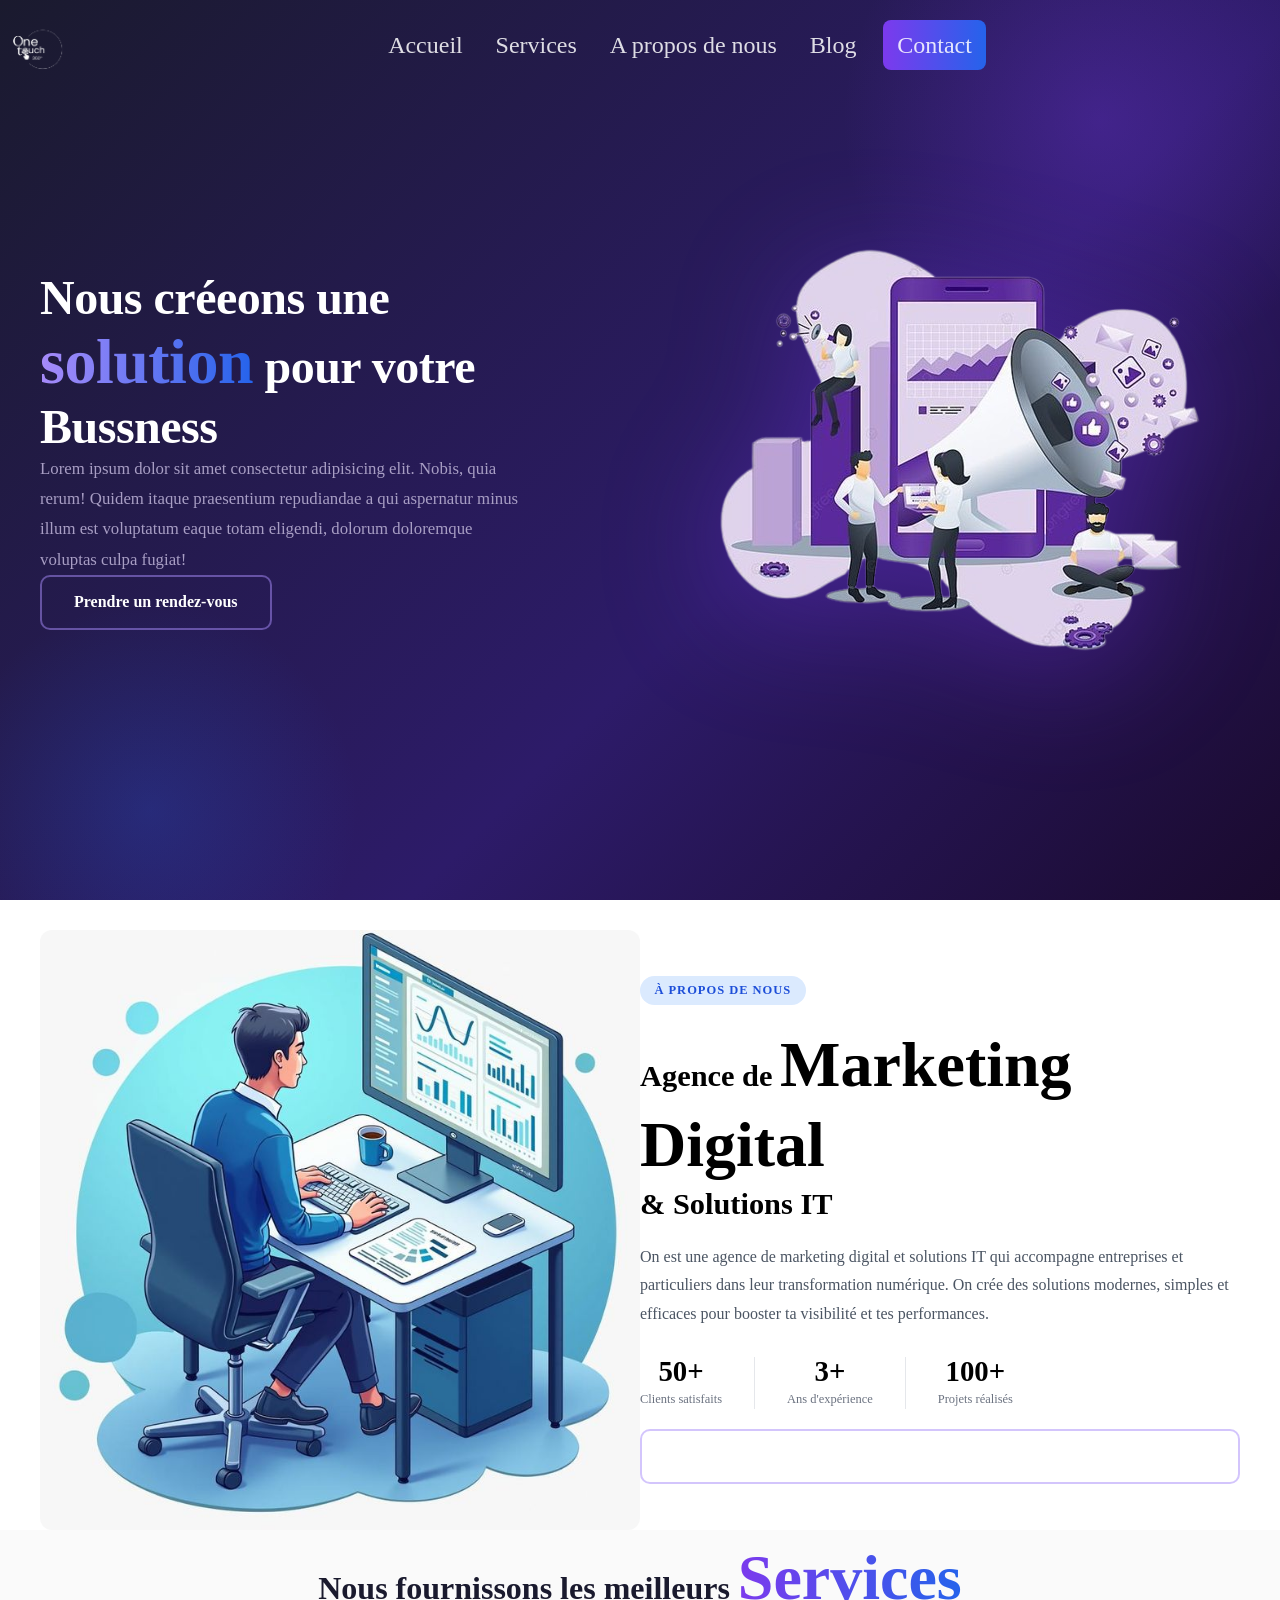
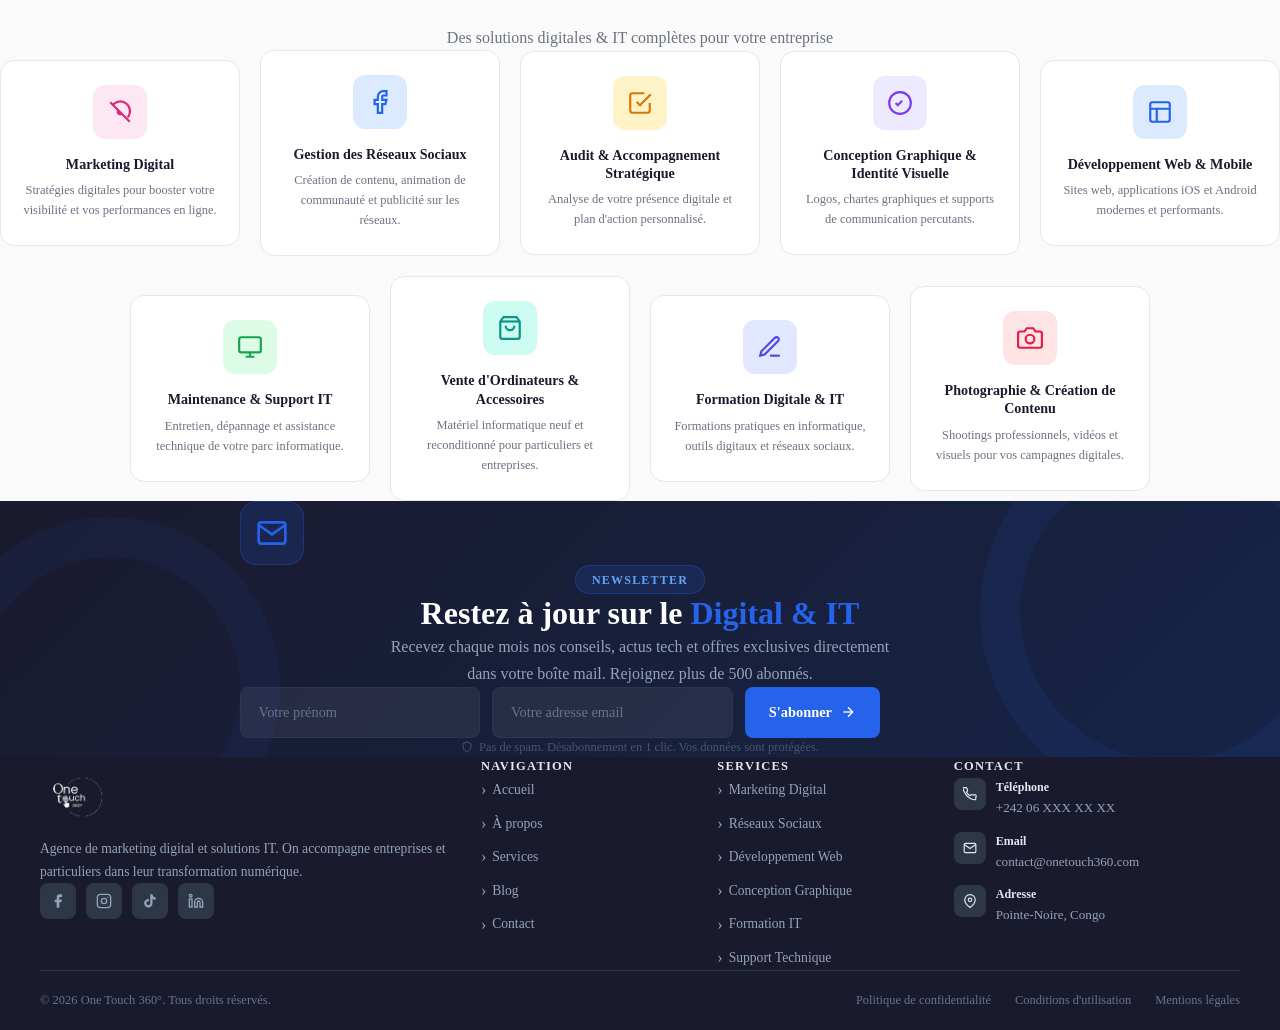
==== commit 3908a85b: "Modification du style précedent de la page" ====
--- a/index.html
+++ b/index.html
@@ -7,7 +7,12 @@
     <!-- Favicon — logo sur l'onglet -->
     <link rel="icon" type="image/png" href="./images/logoWhite.png">
     <!-- Lien vers le CSS -->
+     <link rel="stylesheet" href="./css/reset.css">
+     <link rel="stylesheet" href="./css/components/button.css">
+     <link rel="stylesheet" href="./css/components/lient.css">
+     <link rel="stylesheet" href="./css/components/footer.css">
     <link rel="stylesheet" href="./css/styles.css">
+    <link rel="stylesheet" href="./css/laout/layout.css">
 </head>
 <body>
     <!-- HEADER -->
@@ -59,89 +64,6 @@
                 <img src="./images/5-removebg-preview.png" alt="">
              </div>
         </section>
-
-        <!-- SERVICES SECTION -->
-         <section class="services_section" id="services">
-            <h2 class="services__title">Nous fournissons les meilleurs <span class="color">Services</span></h2>
-            <p class="services__subtitle">Des solutions digitales & IT complètes pour votre entreprise</p>
-
-            <div class="services">
-                <div class="grid__services">
-                    <div class="service__card">
-                        <div class="service__icon icon--pink">
-                            <svg width="26" height="26" viewBox="0 0 24 24" fill="none" stroke="#db2777" stroke-width="2"><path d="M3 3l18 18M10.5 10.677a2 2 0 002.823 2.823M19.07 17A8 8 0 105.42 5.42"/></svg>
-                        </div>
-                        <h3>Marketing Digital</h3>
-                        <p>Stratégies digitales pour booster votre visibilité et vos performances en ligne.</p>
-                    </div>
-
-                    <div class="service__card">
-                        <div class="service__icon icon--blue">
-                            <svg width="26" height="26" viewBox="0 0 24 24" fill="none" stroke="#2563eb" stroke-width="2"><path d="M18 2h-3a5 5 0 00-5 5v3H7v4h3v8h4v-8h3l1-4h-4V7a1 1 0 011-1h3z"/></svg>
-                        </div>
-                        <h3>Gestion des Réseaux Sociaux</h3>
-                        <p>Création de contenu, animation de communauté et publicité sur les réseaux.</p>
-                    </div>
-
-                    <div class="service__card">
-                        <div class="service__icon icon--amber">
-                            <svg width="26" height="26" viewBox="0 0 24 24" fill="none" stroke="#d97706" stroke-width="2"><path d="M9 11l3 3L22 4"/><path d="M21 12v7a2 2 0 01-2 2H5a2 2 0 01-2-2V5a2 2 0 012-2h11"/></svg>
-                        </div>
-                        <h3>Audit & Accompagnement Stratégique</h3>
-                        <p>Analyse de votre présence digitale et plan d'action personnalisé.</p>
-                    </div>
-
-                    <div class="service__card">
-                        <div class="service__icon icon--purple">
-                            <svg width="26" height="26" viewBox="0 0 24 24" fill="none" stroke="#7c3aed" stroke-width="2"><circle cx="12" cy="12" r="10"/><path d="M8 12l2 2 4-4"/></svg>
-                        </div>
-                        <h3>Conception Graphique & Identité Visuelle</h3>
-                        <p>Logos, chartes graphiques et supports de communication percutants.</p>
-                    </div>
-
-                    <div class="service__card">
-                        <div class="service__icon icon--blue">
-                            <svg width="26" height="26" viewBox="0 0 24 24" fill="none" stroke="#2563eb" stroke-width="2"><rect x="3" y="3" width="18" height="18" rx="2"/><path d="M3 9h18M9 21V9"/></svg>
-                        </div>
-                        <h3>Développement Web & Mobile</h3>
-                        <p>Sites web, applications iOS et Android modernes et performants.</p>
-                    </div>
-
-                    <div class="service__card">
-                        <div class="service__icon icon--green">
-                            <svg width="26" height="26" viewBox="0 0 24 24" fill="none" stroke="#16a34a" stroke-width="2"><rect x="2" y="3" width="20" height="14" rx="2"/><path d="M8 21h8M12 17v4"/></svg>
-                        </div>
-                        <h3>Maintenance & Support IT</h3>
-                        <p>Entretien, dépannage et assistance technique de votre parc informatique.</p>
-                    </div>
-
-                    <div class="service__card">
-                        <div class="service__icon icon--teal">
-                            <svg width="26" height="26" viewBox="0 0 24 24" fill="none" stroke="#0d9488" stroke-width="2"><path d="M6 2L3 6v14a2 2 0 002 2h14a2 2 0 002-2V6l-3-4z"/><line x1="3" y1="6" x2="21" y2="6"/><path d="M16 10a4 4 0 01-8 0"/></svg>
-                        </div>
-                        <h3>Vente d'Ordinateurs & Accessoires</h3>
-                        <p>Matériel informatique neuf et reconditionné pour particuliers et entreprises.</p>
-                    </div>
-
-                    <div class="service__card">
-                        <div class="service__icon icon--indigo">
-                            <svg width="26" height="26" viewBox="0 0 24 24" fill="none" stroke="#4f46e5" stroke-width="2"><path d="M12 20h9"/><path d="M16.5 3.5a2.121 2.121 0 013 3L7 19l-4 1 1-4L16.5 3.5z"/></svg>
-                        </div>
-                        <h3>Formation Digitale & IT</h3>
-                        <p>Formations pratiques en informatique, outils digitaux et réseaux sociaux.</p>
-                    </div>
-
-                    <div class="service__card">
-                        <div class="service__icon icon--coral">
-                            <svg width="26" height="26" viewBox="0 0 24 24" fill="none" stroke="#e11d48" stroke-width="2"><path d="M23 19a2 2 0 01-2 2H3a2 2 0 01-2-2V8a2 2 0 012-2h4l2-3h6l2 3h4a2 2 0 012 2z"/><circle cx="12" cy="13" r="4"/></svg>
-                        </div>
-                        <h3>Photographie & Création de Contenu</h3>
-                        <p>Shootings professionnels, vidéos et visuels pour vos campagnes digitales.</p>
-                    </div>
-                </div>
-            </div>
-        
-        </section>
         
          <!-- ABOUT SECTION -->
         <section class="about_section" id="aboutUs">
@@ -190,6 +112,89 @@
             </div>
         </section>
 
+                <!-- SERVICES SECTION -->
+         <section class="services_section" id="services">
+            <h2 class="services__title">Nous fournissons les meilleurs <span class="color">Services</span></h2>
+            <p class="services__subtitle">Des solutions digitales & IT complètes pour votre entreprise</p>
+
+            <div class="services">
+                <div class="grid__services">
+                    <div class="service__card">
+                        <div class="service__icon icon--pink">
+                            <svg width="26" height="26" viewBox="0 0 24 24" fill="none" stroke="#db2777" stroke-width="2"><path d="M3 3l18 18M10.5 10.677a2 2 0 002.823 2.823M19.07 17A8 8 0 105.42 5.42"/></svg>
+                        </div>
+                        <h3>Marketing Digital</h3>
+                        <p>Stratégies digitales pour booster votre visibilité et vos performances en ligne.</p>
+                    </div>
+
+                    <div class="service__card">
+                        <div class="service__icon icon--blue">
+                            <svg width="26" height="26" viewBox="0 0 24 24" fill="none" stroke="#2563eb" stroke-width="2"><path d="M18 2h-3a5 5 0 00-5 5v3H7v4h3v8h4v-8h3l1-4h-4V7a1 1 0 011-1h3z"/></svg>
+                        </div>
+                        <h3>Gestion des Réseaux Sociaux</h3>
+                        <p>Création de contenu, animation de communauté et publicité sur les réseaux.</p>
+                    </div>
+
+                    <div class="service__card">
+                        <div class="service__icon icon--amber">
+                            <svg width="26" height="26" viewBox="0 0 24 24" fill="none" stroke="#d97706" stroke-width="2"><path d="M9 11l3 3L22 4"/><path d="M21 12v7a2 2 0 01-2 2H5a2 2 0 01-2-2V5a2 2 0 012-2h11"/></svg>
+                        </div>
+                        <h3>Audit & Accompagnement Stratégique</h3>
+                        <p>Analyse de votre présence digitale et plan d'action personnalisé.</p>
+                    </div>
+
+                    <div class="service__card">
+                        <div class="service__icon icon--purple">
+                            <svg width="26" height="26" viewBox="0 0 24 24" fill="none" stroke="#7c3aed" stroke-width="2"><circle cx="12" cy="12" r="10"/><path d="M8 12l2 2 4-4"/></svg>
+                        </div>
+                        <h3>Conception Graphique & Identité Visuelle</h3>
+                        <p>Logos, chartes graphiques et supports de communication percutants.</p>
+                    </div>
+
+                    <div class="service__card">
+                        <div class="service__icon icon--blue">
+                            <svg width="26" height="26" viewBox="0 0 24 24" fill="none" stroke="#2563eb" stroke-width="2"><rect x="3" y="3" width="18" height="18" rx="2"/><path d="M3 9h18M9 21V9"/></svg>
+                        </div>
+                        <h3>Développement Web & Mobile</h3>
+                        <p>Sites web, applications iOS et Android modernes et performants.</p>
+                    </div>
+
+                    <div class="service__card">
+                        <div class="service__icon icon--green">
+                            <svg width="26" height="26" viewBox="0 0 24 24" fill="none" stroke="#16a34a" stroke-width="2"><rect x="2" y="3" width="20" height="14" rx="2"/><path d="M8 21h8M12 17v4"/></svg>
+                        </div>
+                        <h3>Maintenance & Support IT</h3>
+                        <p>Entretien, dépannage et assistance technique de votre parc informatique.</p>
+                    </div>
+
+                    <div class="service__card">
+                        <div class="service__icon icon--teal">
+                            <svg width="26" height="26" viewBox="0 0 24 24" fill="none" stroke="#0d9488" stroke-width="2"><path d="M6 2L3 6v14a2 2 0 002 2h14a2 2 0 002-2V6l-3-4z"/><line x1="3" y1="6" x2="21" y2="6"/><path d="M16 10a4 4 0 01-8 0"/></svg>
+                        </div>
+                        <h3>Vente d'Ordinateurs & Accessoires</h3>
+                        <p>Matériel informatique neuf et reconditionné pour particuliers et entreprises.</p>
+                    </div>
+
+                    <div class="service__card">
+                        <div class="service__icon icon--indigo">
+                            <svg width="26" height="26" viewBox="0 0 24 24" fill="none" stroke="#4f46e5" stroke-width="2"><path d="M12 20h9"/><path d="M16.5 3.5a2.121 2.121 0 013 3L7 19l-4 1 1-4L16.5 3.5z"/></svg>
+                        </div>
+                        <h3>Formation Digitale & IT</h3>
+                        <p>Formations pratiques en informatique, outils digitaux et réseaux sociaux.</p>
+                    </div>
+
+                    <div class="service__card">
+                        <div class="service__icon icon--coral">
+                            <svg width="26" height="26" viewBox="0 0 24 24" fill="none" stroke="#e11d48" stroke-width="2"><path d="M23 19a2 2 0 01-2 2H3a2 2 0 01-2-2V8a2 2 0 012-2h4l2-3h6l2 3h4a2 2 0 012 2z"/><circle cx="12" cy="13" r="4"/></svg>
+                        </div>
+                        <h3>Photographie & Création de Contenu</h3>
+                        <p>Shootings professionnels, vidéos et visuels pour vos campagnes digitales.</p>
+                    </div>
+                </div>
+            </div>
+        
+        </section>
+        
         <!-- NEWSLETTER SECTION -->
         <section class="newsletter_section" id="newsletter">
         <div class="newsletter__container">
--- a/css/components/button.css
+++ b/css/components/button.css
@@ -0,0 +1,14 @@
+.button {
+  background-color: var(--color-primary);
+  color: var(--color-white);
+  padding: var(--spacing-sm) var(--spacing-md);
+  border: none;
+  border-radius: var(--radius-md);
+  cursor: pointer;
+  transition: transform 0.3s ease, background-color 0.3s ease;
+}
+
+.button:hover {
+  background-color: var(--color-primary-dark);
+  transform: scale(1.03);
+}
--- a/css/components/lient.css
+++ b/css/components/lient.css
@@ -0,0 +1,25 @@
+a {
+  color: var(--color-text);
+  text-decoration: none;
+  position: relative;
+  transition: color 0.3s ease;
+}
+
+a:hover {
+  color: var(--color-primary-dark);
+}
+
+a::after {
+  content: '';
+  position: absolute;
+  left: 0;
+  bottom: -2px;
+  width: 0;
+  height: 2px;
+  background-color: var(--color-primary-dark);
+  transition: width 0.3s ease;
+}
+
+a:hover::after {
+  width: 100%;
+}
--- a/css/components/footer.css
+++ b/css/components/footer.css
@@ -0,0 +1,15 @@
+.section {
+  background-color: var(--color-white);
+  padding: var(--spacing-lg);
+}
+
+.section-alt {
+  background-color: var(--color-light);
+  padding: var(--spacing-lg);
+}
+
+.footer {
+  background-color: var(--color-light);
+  color: var(--color-text);
+  padding: var(--spacing-md);
+}
--- a/css/styles.css
+++ b/css/styles.css
@@ -1,100 +1,205 @@
 
 /* Import de tous les styles pour les utilisées */
-@import url('variables.css');
+/* @import url('variables.css');
 @import url('reset.css');
 @import url('Components/button.css');
 @import url('Components/liens.css');
 @import url('Components/footer.css');
-
-
+@import url('laout/layout.css'); */
+
+/* ===== NAVBAR  : Transparente → Navy + bordure dégradé + CTA ===== */
 .header {
   position: fixed;
   top: 0;
   left: 0;
   width: 100%;
-  background-color: var(--color-white); /* noir soft */
   display: flex;
   justify-content: space-between;
   align-items: center;
-  padding: var(--spacing-sm) var(--spacing-md);
+  padding: 1rem var(--spacing-md);
   z-index: 1000;
-  box-shadow: var(--shadow-md); 
-}
-
+  transition: background-color 0.35s ease,
+              box-shadow 0.35s ease,
+              padding 0.35s ease;
+
+  /* Transparente par défaut */
+  background-color: transparent;
+}
+
+/* ── État scrollé ── */
+.header.scrolled {
+  background-color: #1a1a2e;
+  padding: 0.65rem var(--spacing-md);
+  box-shadow: 0 2px 24px rgba(0, 0, 0, 0.25);
+
+  /* Bordure dégradé violet → bleu en bas */
+  border-bottom: 2px solid transparent;
+  border-image: linear-gradient(90deg, #7c3aed, #2563eb) 1;
+}
+
+/* ── Logo ── */
 .logo__div img {
-  width: 100px;  
-  height: 100px;
-}
-
-/* Navbar centrée sur desktop */
+  width: 80px;
+  height: 80px;
+  object-fit: contain;
+  transition: width 0.35s ease, height 0.35s ease, filter 0.35s ease;
+
+  /* Logo noir visible sur fond transparent (hero sombre) */
+  filter: brightness(0) invert(1);
+}
+
+.header.scrolled .logo__div img {
+  width: 60px;
+  height: 60px;
+}
+
+/* ── Nav centré ── */
 .nav {
-  flex: 1; /* je recupere l’espace disponible après le logo*/
-  display: flex;
-  justify-content: center; /* cje le entre horizontalement */
+  flex: 1;
+  display: flex;
+  justify-content: center;
+  transition: all 0.3s ease;
 }
 
 .nav .lists_items {
   display: flex;
-  gap: var(--spacing-md);
+  align-items: center;
+  gap: 0.25rem;
   list-style: none;
-}
-
+  padding: 20px;
+  margin: 0;
+}
+
+/* ── Liens ── */
 .nav .lists_items a {
-  color: var(--color-primary-dark);
-  font-size: 1.3rem;
+  display: inline-block;
+  color: rgba(255, 255, 255, 0.85);
   text-decoration: none;
-  transition: color 0.3s ease;
-  margin: 100px;
-}
-
+  font-size: 1.5rem;
+  font-weight: 500;
+  padding: 0.45rem 0.9rem;
+  border-radius: 8px;
+  transition: background-color 0.2s ease,
+              color 0.2s ease;
+}
+
+/* Fond au hover */
 .nav .lists_items a:hover {
-  color: var(--color-primary-dark); /* bleu foncé */
-}
-
+  background-color: rgba(99, 102, 241, 0.2);
+  color: #a5b4fc;
+}
+
+/* Lien actif */
 .nav .lists_items a.active {
-  color: var(--color-primary); /* bleu principal */
-  font-weight: bold;
-  position: relative;
-}
-
-.nav .lists_items a.active::after {
-  content: '';
-  position: absolute;
-  left: 0;
-  bottom: -4px;
-  width: 100%;
-  height: 2px;
-  background-color: var(--color-primary);
-}
-
-
-/* Burger menu */
+  background-color: rgba(99, 102, 241, 0.25);
+  color: #a5b4fc;
+  font-weight: 700;
+}
+
+/* ── Bouton CTA dans la navbar ── */
+.nav__cta {
+  display: inline-block;
+  margin-left: 0.5rem;
+  padding: 0.45rem 1.1rem;
+  font-size: 0.88rem;
+  font-weight: 700;
+  color: #ffffff;
+  background: linear-gradient(90deg, #7c3aed, #2563eb);
+  border: none;
+  border-radius: 8px;
+  cursor: pointer;
+  text-decoration: none;
+  transition: opacity 0.2s ease, transform 0.2s ease;
+  white-space: nowrap;
+}
+
+.nav__cta:hover {
+  opacity: 0.88;
+  transform: translateY(-1px);
+}
+
+/* ── Burger ── */
 .burger {
   display: none;
   flex-direction: column;
+  gap: 5px;
   cursor: pointer;
-  gap: 5px;
+  padding: 4px;
+  z-index: 1001;
 }
 
 .burger span {
-  width: 25px;
-  height: 3px;
-  background: var(--color-primary-dark);
-  transition: 0.3s;
-}
-
-/* Section bannière */
+  display: block;
+  width: 24px;
+  height: 2.5px;
+  background-color: #ffffff;
+  border-radius: 2px;
+  transition: transform 0.3s ease,
+              opacity 0.3s ease;
+}
+
+/* Animation burger → croix */
+.burger.open span:nth-child(1) {
+  transform: translateY(7.5px) rotate(45deg);
+}
+.burger.open span:nth-child(2) {
+  opacity: 0;
+  transform: scaleX(0);
+}
+.burger.open span:nth-child(3) {
+  transform: translateY(-7.5px) rotate(-45deg);
+}
+
+/* ===== HERO SECTION  : Violet & Navy ===== */
 .banier {
   display: flex;
   justify-content: center;
   align-items: center;
   gap: var(--spacing-xl);
   padding: calc(var(--spacing-xl) + 100px) var(--spacing-xl) var(--spacing-xl);
-  background-color: var(--color-white);
   min-height: 100vh;
-}
-
-.first_section, section {
+  position: relative;
+  overflow: hidden;
+  background: linear-gradient(135deg, #1a1a2e 0%, #2d1b69 60%, #1a0a2e 100%);
+}
+
+/* ── Cercle déco violet (haut droite) ── */
+.banier::before {
+  content: '';
+  position: absolute;
+  top: -140px;
+  right: -80px;
+  width: 520px;
+  height: 520px;
+  border-radius: 50%;
+  background: radial-gradient(circle, rgba(124,58,237,0.28) 0%, transparent 70%);
+  pointer-events: none;
+  z-index: 0;
+}
+
+/* ── Cercle déco bleu (bas gauche) ── */
+.banier::after {
+  content: '';
+  position: absolute;
+  bottom: -120px;
+  left: -60px;
+  width: 420px;
+  height: 420px;
+  border-radius: 50%;
+  background: radial-gradient(circle, rgba(37,99,235,0.22) 0%, transparent 70%);
+  pointer-events: none;
+  z-index: 0;
+}
+
+/* ── z-index sur les colonnes ── */
+.banier .first_section,
+.banier .right__div {
+  position: relative;
+  z-index: 1;
+}
+
+/* ── Colonne gauche ── */
+.first_section {
   flex: 1;
   display: flex;
   justify-content: center;
@@ -102,68 +207,120 @@
 }
 
 .left__div__text {
-  max-width: 780px;
+  max-width: 560px;
   width: 100%;
 }
-.left__div__text span{
-    font-size: 90px;
-}
- .color {
-    color: var(--color-primary);
-    font-size: 4rem;
-}
-
+
+/* ── Titre ── */
 .title {
   font-family: var(--font-heading);
-  font-size: 90px;
-  font-weight: bold;
-  color: var(--color-text);
+  font-size: 3rem;
+  font-weight: 800;
+  color: #ffffff;
+  line-height: 1.15;
   margin-bottom: var(--spacing-md);
-  line-height: 1.2;
-}
-
+  letter-spacing: -0.5px;
+}
+
+/* Le mot coloré "solution" — dégradé violet → bleu */
+.title .color {
+  background: linear-gradient(90deg, #a78bfa, #2563eb);
+  -webkit-background-clip: text;
+  -webkit-text-fill-color: transparent;
+  background-clip: text;
+}
+
+/* ── Paragraphe ── */
 .first_para {
-  font-size: 1.1rem;
+  font-size: 1.05rem;
   line-height: 1.8;
-  color: var(--color-text);
+  color: #a89ec4;
   margin-bottom: var(--spacing-lg);
-  margin-top: 30px;
-}
-
-/* Partie droite */
-.right__div {
-  flex: 1;
-  display: flex;
-  justify-content: center;
-  align-items: center;
-}
-
-.right__div img {
-  max-width: 100%;
-  width: 800px;
-  height: 100%;
-  /* border-radius: var(--radius-md);
-  box-shadow: var(--shadow-md); */
-}
-
-/* Bouton CTA — fix du z-index */
+  max-width: 480px;
+}
+
+/* ── Bouton CTA — remplissage violet → bleu ── */
 .ctaBtn {
-  width: 300px;
-  height: 80px;
   position: relative;
   display: inline-block;
-  padding: var(--spacing-sm) var(--spacing-md);
-  margin-top: 50px;
+  padding: 0.85rem 2rem;@media (max-width: 768px) {
+
+  .header {
+    padding: 0.85rem var(--spacing-md);
+    z-index: 1000;
+  }
+
+  /* Nav mobile */
+  .nav {
+    position: fixed;
+    top: 0;
+    left: 0;
+    width: 100%;
+    height: 100vh;
+    background-color: #1a1a2e;
+    flex-direction: column;
+    justify-content: center;
+    align-items: center;
+
+    /* Caché par défaut */
+    transform: translateY(-100%);
+    opacity: 0;
+    visibility: hidden;
+
+    transition: transform 0.4s cubic-bezier(0.4, 0, 0.2, 1),
+                opacity 0.3s ease,
+                visibility 0.4s ease;
+
+    z-index: 998; /* sous le burger mais au-dessus du contenu */
+  }
+
+  /* Ouverte */
+  .nav.open {
+    transform: translateY(0);
+    opacity: 1;
+    visibility: visible;
+  }
+
+  .nav .lists_items {
+    flex-direction: column;
+    align-items: center;
+    gap: 0.5rem;
+  }
+
+  .nav .lists_items a {
+    font-size: 1.1rem;
+    padding: 0.75rem 2rem;
+    border-radius: 10px;
+    width: 220px;
+    text-align: center;
+  }
+
+  .nav__cta {
+    margin-left: 0;
+    margin-top: 0.5rem;
+    width: 220px;
+    text-align: center;
+    padding: 0.75rem 2rem;
+    font-size: 1rem;
+  }
+
+  /* Burger toujours visible au-dessus de la nav ouverte */
+  .burger {
+    display: flex;
+    position: relative;
+    z-index: 1001;
+  }
+}
   font-size: 1rem;
-  font-weight: bold;
-  color: var(--color-primary);
-  background-color: var(--color-white);
-  border: 2px solid var(--color-primary);
-  border-radius: var(--radius-md);
+  font-weight: 700;
+  color: #ffffff;
+  background: transparent;
+  border: 2px solid rgba(167, 139, 250, 0.5);
+  border-radius: var(--radius-md, 10px);
   cursor: pointer;
   overflow: hidden;
-  transition: color 0.3s ease;
-  z-index: 0; /* ← important : crée un stacking context */
+  transition: color 0.3s ease, border-color 0.3s ease;
+  z-index: 0;
 }
 
 .ctaBtn::before {
@@ -173,89 +330,168 @@
   left: 0;
   width: 0;
   height: 100%;
-  background-color: var(--color-primary);
-  z-index: -1; /* reste derrière le texte, mais dans le bouton */
+  background: linear-gradient(90deg, #7c3aed, #2563eb);
+  z-index: -1;
   transition: width 0.4s ease;
 }
 
 .ctaBtn:hover {
-  color: var(--color-white);
+  color: #ffffff;
+  border-color: transparent;
 }
 
 .ctaBtn:hover::before {
   width: 100%;
 }
 
-/* ===== SERVICES SECTION ===== */
+/* ── Colonne droite (image) ── */
+.right__div {
+  flex: 1;
+  display: flex;
+  justify-content: center;
+  align-items: center;
+  position: relative;
+  z-index: 1;
+}
+
+.right__div img {
+  max-width: 100%;
+  height: auto;
+  /* Lueur violette sous l'image — parfait avec le fond removebg */
+  filter: drop-shadow(0 20px 60px rgba(124, 58, 237, 0.35));
+  animation: float 4s ease-in-out infinite;
+}
+
+/* ── Animation flottante ── */
+@keyframes float {
+  0%, 100% { transform: translateY(0px);   }
+  50%       { transform: translateY(-14px); }
+}
+
+/* ── RESPONSIVE ──
+@media (max-width: 1024px) {
+  .title { font-size: 2.4rem; }
+}
+
+@media (max-width: 768px) {
+  .banier {
+    flex-direction: column;
+    text-align: center;
+    padding: calc(var(--spacing-xl) + 80px) var(--spacing-md) var(--spacing-xl);
+    gap: var(--spacing-lg);
+  }
+
+  .first_section {
+    width: 100%;
+  }
+
+  .left__div__text {
+    max-width: 100%;
+  }
+
+  .first_para {
+    max-width: 100%;
+    margin-left: auto;
+    margin-right: auto;
+  }
+
+  .title {
+    font-size: 2rem;
+  }
+
+  .right__div {
+    width: 100%;
+    max-width: 340px;
+    margin: 0 auto;
+  }
+
+  .ctaBtn {
+    width: 100%;
+  }
+} */
+ .color {
+    color: var(--color-primary);
+    font-size: 4rem;
+}
+
+/* ===== SERVICES SECTION : Blanc & Lueur violette ===== */
 .services_section {
   padding: var(--spacing-xl) var(--spacing-xl);
-  background-color: #f8f9fa;
-  display: flex;
-  align-items: center;
-  justify-content: center;
-  flex-direction: column;
-}
-
-/* En-tête centré */
+  background-color: #fafafa;
+  text-align: center;
+}
+
+/* ── Titre ── */
 .services__title {
   font-family: var(--font-heading);
   font-size: 2rem;
-  font-weight: bold;
-  color: var(--color-text);
+  font-weight: 800;
+  color: #1a1a2e;
   margin-bottom: var(--spacing-sm);
 }
 
-.services__title span {
-  color: var(--color-primary);
-}
-
+.services__title .color {
+  background: linear-gradient(90deg, #7c3aed, #2563eb);
+  -webkit-background-clip: text;
+  -webkit-text-fill-color: transparent;
+  background-clip: text;
+}
+
+/* ── Sous-titre ── */
 .services__subtitle {
   font-size: 1rem;
   color: #6b7280;
   margin-bottom: var(--spacing-xl);
-  max-width: 500px;
+  max-width: 480px;
   margin-left: auto;
   margin-right: auto;
 }
 
-/* Wrapper intérieur (optionnel, garde juste la grille) */
+/* ── Wrapper ── */
 .services {
   max-width: 1300px;
   margin: 0 auto;
 }
 
+/* ── Grille flex ── */
+.grid__services {
+  display: flex;
+  flex-wrap: wrap;
+  justify-content: center;
+  align-items: center;
+  gap: 1.25rem;
+}
+
+/* ── Carte ── */
 .service__card {
-    width: 250px;
-    height: 250px;
-}
-
-/* Grille : 5 colonnes desktop */
-.grid__services {
-    display: flex;
-    justify-content: center;
-    align-items: center;
-    flex-wrap: wrap;
-    gap: 10px;
-}
-
-/* Carte */
-.service__card {
-  background-color: var(--color-white);
-  border-radius: var(--radius-md, 10px);
+  background-color: #ffffff;
+  border-radius: 14px;
   border: 1px solid #e5e7eb;
-  border-top: 3px solid transparent;
-  padding: 1.5rem 1rem;
+  padding: 1.5rem 1.25rem;
   text-align: center;
-  transition: transform 0.25s ease, box-shadow 0.25s ease, border-top-color 0.25s ease;
-}
-
+  cursor: pointer;
+
+  /* Taille fixe — 5 par ligne sur desktop */
+  flex: 0 0 calc(20% - 1rem);
+
+  /* Transition douce */
+  transition: transform 0.25s ease,
+              box-shadow 0.25s ease,
+              border-color 0.25s ease;
+}
+
+/* ── Effet lueur violette au hover ── */
 .service__card:hover {
   transform: translateY(-5px);
-  box-shadow: 0 8px 24px rgba(37, 99, 235, 0.10);
-  border-top-color: var(--color-primary);
-}
-
-/* Icône */
+  border-color: #a78bfa;
+  box-shadow:
+    0 0 0 1px #a78bfa,
+    0 0 20px rgba(124, 58, 237, 0.18),
+    0 0 40px rgba(124, 58, 237, 0.08),
+    0 8px 24px rgba(124, 58, 237, 0.12);
+}
+
+/* ── Icône ── */
 .service__icon {
   width: 54px;
   height: 54px;
@@ -264,16 +500,28 @@
   align-items: center;
   justify-content: center;
   margin: 0 auto 1rem;
-}
-
+  transition: transform 0.25s ease;
+}
+
+.service__card:hover .service__icon {
+  transform: scale(1.1);
+}
+
+/* ── Titre carte ── */
 .service__card h3 {
   font-size: 0.88rem;
   font-weight: 700;
-  color: var(--color-text);
+  color: #1a1a2e;
   margin-bottom: 0.5rem;
   line-height: 1.3;
-}
-
+  transition: color 0.25s ease;
+}
+
+.service__card:hover h3 {
+  color: #7c3aed;
+}
+
+/* ── Texte carte ── */
 .service__card p {
   font-size: 0.78rem;
   color: #6b7280;
@@ -281,18 +529,19 @@
   margin: 0;
 }
 
-/* Couleurs des icônes */
+/* ── Couleurs icônes ── */
 .icon--blue   { background-color: #dbeafe; }
 .icon--purple { background-color: #ede9fe; }
 .icon--pink   { background-color: #fce7f3; }
 .icon--amber  { background-color: #fef3c7; }
 .icon--green  { background-color: #dcfce7; }
 .icon--teal   { background-color: #ccfbf1; }
-.icon--sky    { background-color: #e0f2fe; }
 .icon--indigo { background-color: #e0e7ff; }
 .icon--coral  { background-color: #ffe4e6; }
-.icon--lime   { background-color: #ecfccb; }
-
+
+/* ══════════════════════════════
+   RESPONSIVE
+══════════════════════════════ */
 
 /* ===== ABOUT SECTION ===== */
 .about_section {
@@ -599,24 +848,7 @@
 }
 
 /* ===== RESPONSIVE ===== */
-@media (max-width: 768px) {
-  .newsletter_section {
-    padding: var(--spacing-xl) var(--spacing-md);
-  }
-
-  .newsletter__title {
-    font-size: 1.5rem;
-  }
-
-  .newsletter__fields {
-    flex-direction: column;
-  }
-
-  .newsletter__btn {
-    width: 100%;
-    justify-content: center;
-  }
-}
+
 
 /* Bouton CTA */
 .about__cta {
@@ -799,152 +1031,3 @@
 .footer__legal-links a:hover {
   color: #ffffff;
 }
-
-/* ===== RESPONSIVE FOOTER ===== */
-@media (max-width: 1024px) {
-  .footer__grid {
-    grid-template-columns: 1fr 1fr;
-    gap: 2rem;
-  }
-
-  .footer__brand {
-    grid-column: 1 / -1;
-  }
-}
-
-@media (max-width: 768px) {
-  .footer {
-    padding: var(--spacing-xl) var(--spacing-md) 0;
-  }
-
-  .footer__grid {
-    grid-template-columns: 1fr;
-  }
-
-  .footer__brand {
-    grid-column: auto;
-  }
-
-  .footer__bottom {
-    flex-direction: column;
-    align-items: center;
-    text-align: center;
-    gap: 0.75rem;
-  }
-
-  .footer__legal-links {
-    flex-wrap: wrap;
-    justify-content: center;
-    gap: 1rem;
-  }
-}
-
-/* ===== RESPONSIVE ===== */
-
-/* Tablette */
-@media (max-width: 1024px) {
-  
-    /* ABOUTES */
-  .about__container {
-    gap: var(--spacing-lg);
-  }
-  /* SERVICES */
-  .grid__services {
-    grid-template-columns: repeat(3, 1fr);
-  }
-}
-
-/* Mobile */
-@media (max-width: 768px) {
-
- /* Aboutes */
-   .about_section {
-    padding: var(--spacing-xl) var(--spacing-md);
-  }
-
-  .about__container {
-    flex-direction: column;
-    text-align: center;
-  }
-
-  .about__image {
-    width: 100%;
-    max-width: 420px;
-    margin: 0 auto;
-  }
-
-  .about__image::before {
-    display: none; /* on retire le cadre déco sur mobile */
-  }
-
-  .about__title {
-    font-size: 1.5rem;
-  }
-
-  .about__stats {
-    justify-content: center;
-    gap: 1.5rem;
-  }
-
-  .about__badge {
-    margin: 0 auto;
-  }
-
-  .about__cta {
-    margin: 0 auto;
-  }
-
-  /* Services */
-  .services_section {
-    padding: var(--spacing-xl) var(--spacing-md);
-  }
-
-  .services__title {
-    font-size: 1.5rem;
-  }
-
-  .grid__services {
-    grid-template-columns: repeat(2, 1fr);
-    gap: 0.875rem;
-  }
-
-  /* Bannière */
-  .banier {
-    flex-direction: column-reverse;
-    text-align: center;
-    padding: calc(var(--spacing-xl) + 80px) var(--spacing-md) var(--spacing-xl);
-    gap: var(--spacing-lg);
-  }
-
-  .first_section,
-  .left__div__text,
-  .right__div {
-    width: 100%;
-    max-width: 100%;
-  }
-
-  /* Navigation */
-  .nav {
-    position: absolute;
-    top: 60px;
-    left: -100%;
-    width: 100%;
-    background-color: var(--color-white);
-    transition: left 0.3s ease;
-    justify-content: center;
-  }
-
-  .nav.active {
-    left: 0;
-  }
-
-  .nav .lists_items {
-    flex-direction: column;
-    align-items: center;
-    padding: var(--spacing-md);
-  }
-
-  .burger {
-    display: flex;
-  }
-}
--- a/css/laout/layout.css
+++ b/css/laout/layout.css
@@ -0,0 +1,272 @@
+/* ══════════════════════════════
+   RESPONSIVE
+══════════════════════════════ */
+
+/* SERVICES LAYOUT */
+/* ── Mobile (2 par ligne resserré) ── */
+@media (max-width: 480px) {
+  .grid__services {
+    gap: 0.875rem;
+  }
+
+  .service__card {
+    flex: 0 0 calc(50% - 0.5rem);
+    padding: 1.25rem 0.875rem;
+  }
+
+  .service__icon {
+    width: 46px;
+    height: 46px;
+  }
+
+  .service__card h3 {
+    font-size: 0.82rem;
+  }
+}
+
+/* ── Très petit mobile (1 par ligne) ── */
+@media (max-width: 360px) {
+  .service__card {
+    flex: 0 0 100%;
+  }
+}
+
+/* ===== RESPONSIVE Mobile  ===== */
+@media (max-width: 768px) {
+
+  .header {
+    padding: 0.85rem var(--spacing-md);
+    z-index: 1000;
+  }
+
+  /* Nav mobile */
+  .nav {
+    position: fixed;
+    top: 0;
+    left: 0;
+    width: 100%;
+    height: 100vh;
+    background-color: #1a1a2e;
+    flex-direction: column;
+    justify-content: center;
+    align-items: center;
+
+    /* Caché par défaut */
+    transform: translateY(-100%);
+    opacity: 0;
+    visibility: hidden;
+
+    transition: transform 0.4s cubic-bezier(0.4, 0, 0.2, 1),
+                opacity 0.3s ease,
+                visibility 0.4s ease;
+
+    z-index: 998; /* sous le burger mais au-dessus du contenu */
+  }
+
+  /* Ouverte */
+  .nav.open {
+    transform: translateY(0);
+    opacity: 1;
+    visibility: visible;
+  }
+
+  .nav .lists_items {
+    flex-direction: column;
+    align-items: center;
+    gap: 0.5rem;
+  }
+
+  .nav .lists_items a {
+    font-size: 1.1rem;
+    padding: 0.75rem 2rem;
+    border-radius: 10px;
+    width: 220px;
+    text-align: center;
+  }
+
+  .nav__cta {
+    margin-left: 0;
+    margin-top: 0.5rem;
+    width: 220px;
+    text-align: center;
+    padding: 0.75rem 2rem;
+    font-size: 1rem;
+  }
+
+  /* Burger toujours visible au-dessus de la nav ouverte */
+  .burger {
+    display: flex;
+    position: relative;
+    z-index: 1001;
+  }
+
+  /* BANIERE */
+    /* Bannière */
+  .banier {
+    flex-direction: column-reverse;
+    text-align: center;
+    padding: calc(var(--spacing-xl) + 80px) var(--spacing-md) var(--spacing-xl);
+    gap: var(--spacing-lg);
+  }
+
+  .first_section,
+  .left__div__text,
+  .right__div {
+    width: 100%;
+    max-width: 100%;
+  }
+
+
+  /* SERVICE SECTION */
+  .services_section {
+    padding: var(--spacing-xl) var(--spacing-md);
+  }
+
+  .services__title {
+    font-size: 1.5rem;
+  }
+
+  .service__card {
+    flex: 0 0 calc(50% - 0.75rem);
+  }
+
+  /* ABOUT SECTION */
+    .newsletter_section {
+    padding: var(--spacing-xl) var(--spacing-md);
+  }
+
+  .newsletter__title {
+    font-size: 1.5rem;
+  }
+
+  .newsletter__fields {
+    flex-direction: column;
+  }
+
+  .newsletter__btn {
+    width: 100%;
+    justify-content: center;
+  }
+
+  /* Aboutes */
+   .about_section {
+    padding: var(--spacing-xl) var(--spacing-md);
+  }
+
+  .about__container {
+    flex-direction: column;
+    text-align: center;
+  }
+
+  .about__image {
+    width: 100%;
+    max-width: 420px;
+    margin: 0 auto;
+  }
+
+  .about__image::before {
+    display: none; /* on retire le cadre déco sur mobile */
+  }
+
+  .about__title {
+    font-size: 1.5rem;
+  }
+
+  .about__stats {
+    justify-content: center;
+    gap: 1.5rem;
+  }
+
+  .about__badge {
+    margin: 0 auto;
+  }
+
+  .about__cta {
+    margin: 0 auto;
+  }
+
+  /* Services */
+  .services_section {
+    padding: var(--spacing-xl) var(--spacing-md);
+  }
+
+  .services__title {
+    font-size: 1.5rem;
+  }
+
+  .grid__services {
+    grid-template-columns: repeat(2, 1fr);
+    gap: 0.875rem;
+  }
+
+
+  /* ===== RESPONSIVE FOOTER ===== */
+  .footer {
+    padding: var(--spacing-xl) var(--spacing-md) 0;
+  }
+
+  .footer__grid {
+    grid-template-columns: 1fr;
+  }
+
+  .footer__brand {
+    grid-column: auto;
+  }
+
+  .footer__bottom {
+    flex-direction: column;
+    align-items: center;
+    text-align: center;
+    gap: 0.75rem;
+  }
+
+  .footer__legal-links {
+    flex-wrap: wrap;
+    justify-content: center;
+    gap: 1rem;
+  }
+}
+
+
+
+/* ── RESPONSIVE ──  Tablette */
+@media (max-width: 1024px) {
+  .title { font-size: 2.4rem; }
+}
+
+
+/* ── Tablette large (4 par ligne) ── */
+@media (max-width: 1200px) {
+  .service__card {
+    flex: 0 0 calc(25% - 1rem);
+  }
+}
+
+/* ── Tablette (3 par ligne) ── */
+@media (max-width: 1024px) {
+  .services_section {
+    padding: var(--spacing-xl) var(--spacing-lg);
+  }
+
+  .service__card {
+    flex: 0 0 calc(33.333% - 1rem);
+  }
+    /* ===== RESPONSIVE FOOTER ===== */
+  .footer__grid {
+    grid-template-columns: 1fr 1fr;
+    gap: 2rem;
+  }
+
+  .footer__brand {
+    grid-column: 1 / -1;
+  }
+
+    /* ABOUTES */
+  .about__container {
+    gap: var(--spacing-lg);
+  }
+  /* SERVICES */
+  .grid__services {
+    grid-template-columns: repeat(3, 1fr);
+  }
+}
